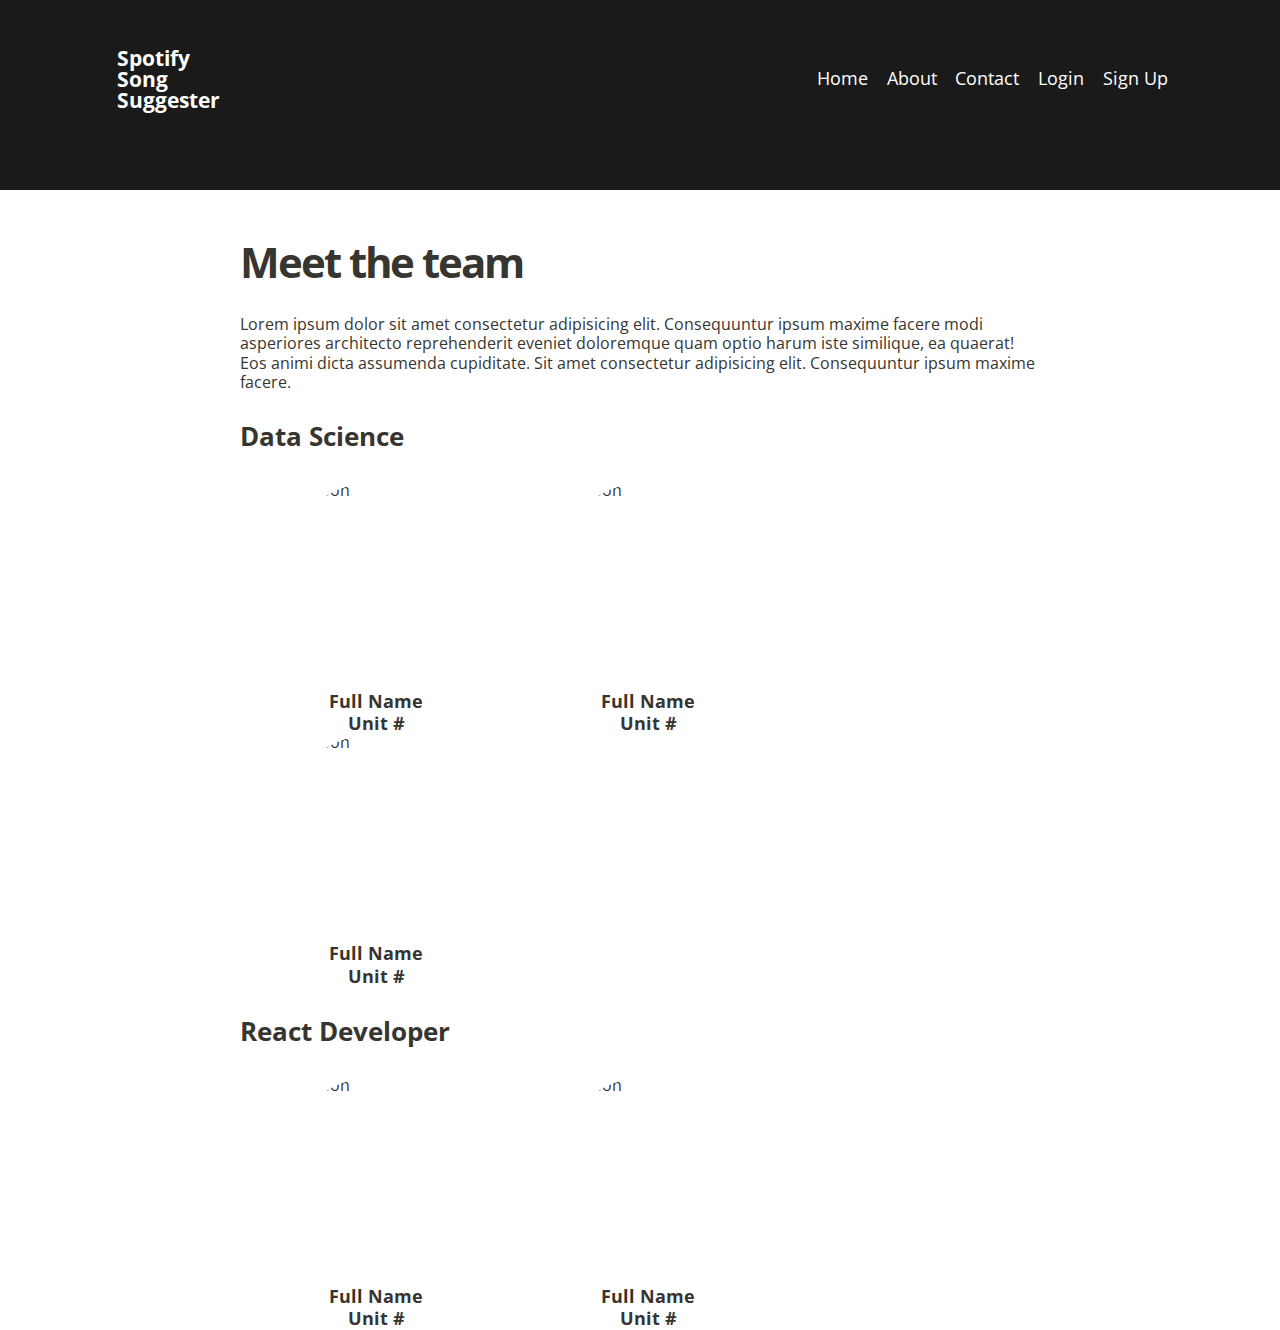
==== about.html @ 606d6a85 "Update the logo name" ====
<!DOCTYPE html>
<html lang="en">
  <head>
    <meta charset="UTF-8" />
    <meta name="viewport" content="width=device-width, initial-scale=1.0" />
    <script src="https://kit.fontawesome.com/a076d05399.js"></script>
    <link rel="stylesheet" href="../styles/index.css" />
    <title>About us</title>
  </head>
  <body>
    <header>
      <div class="header-logo">
        <i class="fab fa-spotify"></i>
        <a href="./index.html">Spotify<br />Song<br />Suggester</a>
      </div>
      <nav>
        <a href="./index.html">Home</a>
        <a href="./about.html">About</a>
        <a href="#">Contact</a>
        <a href="#">Login</a>
        <a href="#">Sign Up</a>
      </nav>
    </header>
    <div class="body-wrapper">
      <div class="info">
        <h1>Meet the team</h1>
        <p>
          Lorem ipsum dolor sit amet consectetur adipisicing elit. Consequuntur
          ipsum maxime facere modi asperiores architecto reprehenderit eveniet
          doloremque quam optio harum iste similique, ea quaerat! Eos animi
          dicta assumenda cupiditate. Sit amet consectetur adipisicing elit.
          Consequuntur ipsum maxime facere.
        </p>
      </div>
      <section class="people">
        <h3 class="title">Data Science</h3>
        <section class="position-row">
          <div class="indiv">
            <div class="pic">
              <img src="../assets/alfred-kenneally.jpg" alt="person" />
            </div>
            <p>Full Name</p>
            <p>Unit #</p>
          </div>
          <div class="indiv">
            <div class="pic">
              <img src="./assets/alfred-kenneally.jpg" alt="person" />
            </div>
            <p>Full Name</p>
            <p>Unit #</p>
          </div>
          <div class="indiv">
            <div class="pic">
              <img src="./assets/alfred-kenneally.jpg" alt="person" />
            </div>
            <p>Full Name</p>
            <p>Unit #</p>
          </div>
        </section>
        <h3 class="title">React Developer</h3>
        <section class="position-row">
          <div class="indiv">
            <div class="pic">
              <img src="./assets/alfred-kenneally.jpg" alt="person" />
            </div>
            <p>Full Name</p>
            <p>Unit #</p>
          </div>
          <div class="indiv">
            <div class="pic">
              <img src="./assets/alfred-kenneally.jpg" alt="person" />
            </div>
            <p>Full Name</p>
            <p>Unit #</p>
          </div>
        </section>
      </section>
    </div>
  </body>
</html>
---- styles/index.css ----
@import url("https://fonts.googleapis.com/css2?family=Open+Sans&display=swap");
/* http://meyerweb.com/eric/tools/css/reset/ 
   v2.0 | 20110126
   License: none (public domain)
*/

html,
body,
div,
span,
applet,
object,
iframe,
h1,
h2,
h3,
h4,
h5,
h6,
p,
blockquote,
pre,
a,
abbr,
acronym,
address,
big,
cite,
code,
del,
dfn,
em,
img,
ins,
kbd,
q,
s,
samp,
small,
strike,
strong,
sub,
sup,
tt,
var,
b,
u,
i,
center,
dl,
dt,
dd,
ol,
ul,
li,
fieldset,
form,
label,
legend,
table,
caption,
tbody,
tfoot,
thead,
tr,
th,
td,
article,
aside,
canvas,
details,
embed,
figure,
figcaption,
footer,
header,
hgroup,
menu,
nav,
output,
ruby,
section,
summary,
time,
mark,
audio,
video {
  margin: 0;
  padding: 0;
  border: 0;
  font-size: 100%;
  font: inherit;
  vertical-align: baseline;
}
/* HTML5 display-role reset for older browsers */
article,
aside,
details,
figcaption,
figure,
footer,
header,
hgroup,
menu,
nav,
section {
  display: block;
}
body {
  line-height: 1;
}
ol,
ul {
  list-style: none;
}
blockquote,
q {
  quotes: none;
}
blockquote:before,
blockquote:after,
q:before,
q:after {
  content: "";
  content: none;
}
table {
  border-collapse: collapse;
  border-spacing: 0;
}
a {
  text-decoration: none;
}

body {
  font-family: "Open Sans", sans-serif;
  color: #37352f;
}

h1 {
  font-size: 2.6rem;
  letter-spacing: -0.13rem;
  font-weight: bold;
}
h3 {
  font-size: 1.6rem;
  font-weight: bold;
}
/* Header */
header {
  display: flex;
  flex-direction: row;
  justify-content: space-between;
  background-color: #1a1a1a;
  padding: 3rem 7rem 5rem;
  margin-bottom: 4%;
}
header a {
  color: #fff;
}
.header-logo {
  display: flex;
  flex-direction: row;
  justify-content: space-between;
  align-items: center;
}
.header-logo a {
  font-size: 1.3rem;
  font-weight: bold;
}
i.fab {
  color: #1db954;
  font-size: 4rem;
  margin-right: 5%;
}
nav {
  display: flex;
  flex-direction: row;
  justify-content: space-between;
  align-items: center;
  width: 35%;
  max-width: 500px;
}

nav a {
  margin-left: 5%;
  font-size: 1.1rem;
}

/* Body ---- Landing page */
.landing-page {
  font-size: 1.1rem;
}
.description {
  padding: 0 10rem 3.5rem;
  display: flex;
  flex-direction: row;
  justify-content: space-around;
  align-items: center;
  border-bottom: 2px solid #efefef;
}
.description img {
  width: 20rem;
  height: 20rem;
  border-radius: 0.2rem;
}
.description p {
  line-height: 1.5rem;
  width: 60%;
}

.signup {
  width: 100vw;
  display: flex;
  flex-direction: column;
  align-items: center;
  padding: 3rem 0;
}
.signup p {
  width: 50%;
  line-height: 1.5rem;
  text-align: center;
}
.signup a {
  color: #fff;
  background-color: #1db954;
  padding: 1rem 2rem;
  border-radius: 0.8rem;
  margin-top: 2rem;
  box-shadow: 1px 2px 7px 3px #e6e6e6;
}

/* Body ---- About page */
.body-wrapper {
  padding: 0 15rem;
}
.info h1 {
  margin-bottom: 4%;
}
.info p {
  line-height: 1.2rem;
}

.people h3 {
  margin: 4% 0;
}
.indiv {
  width: 15vw;
  margin: 0 5%;
  max-width: 260px;
}
.indiv .pic {
  height: 15vw;
  max-height: 260px;
  overflow: hidden;
  margin-bottom: 1rem;
  border-radius: 130px;
}
.indiv img {
  width: 16vw;
  max-width: 260px;
}
.indiv p {
  font-size: 1.1rem;
  font-weight: bold;
  display: block;
  text-align: center;
  line-height: 1.4rem;
}
.position-row {
  display: flex;
  flex-flow: row wrap;
  justify-content: flex-start;
  width: 100%;
}
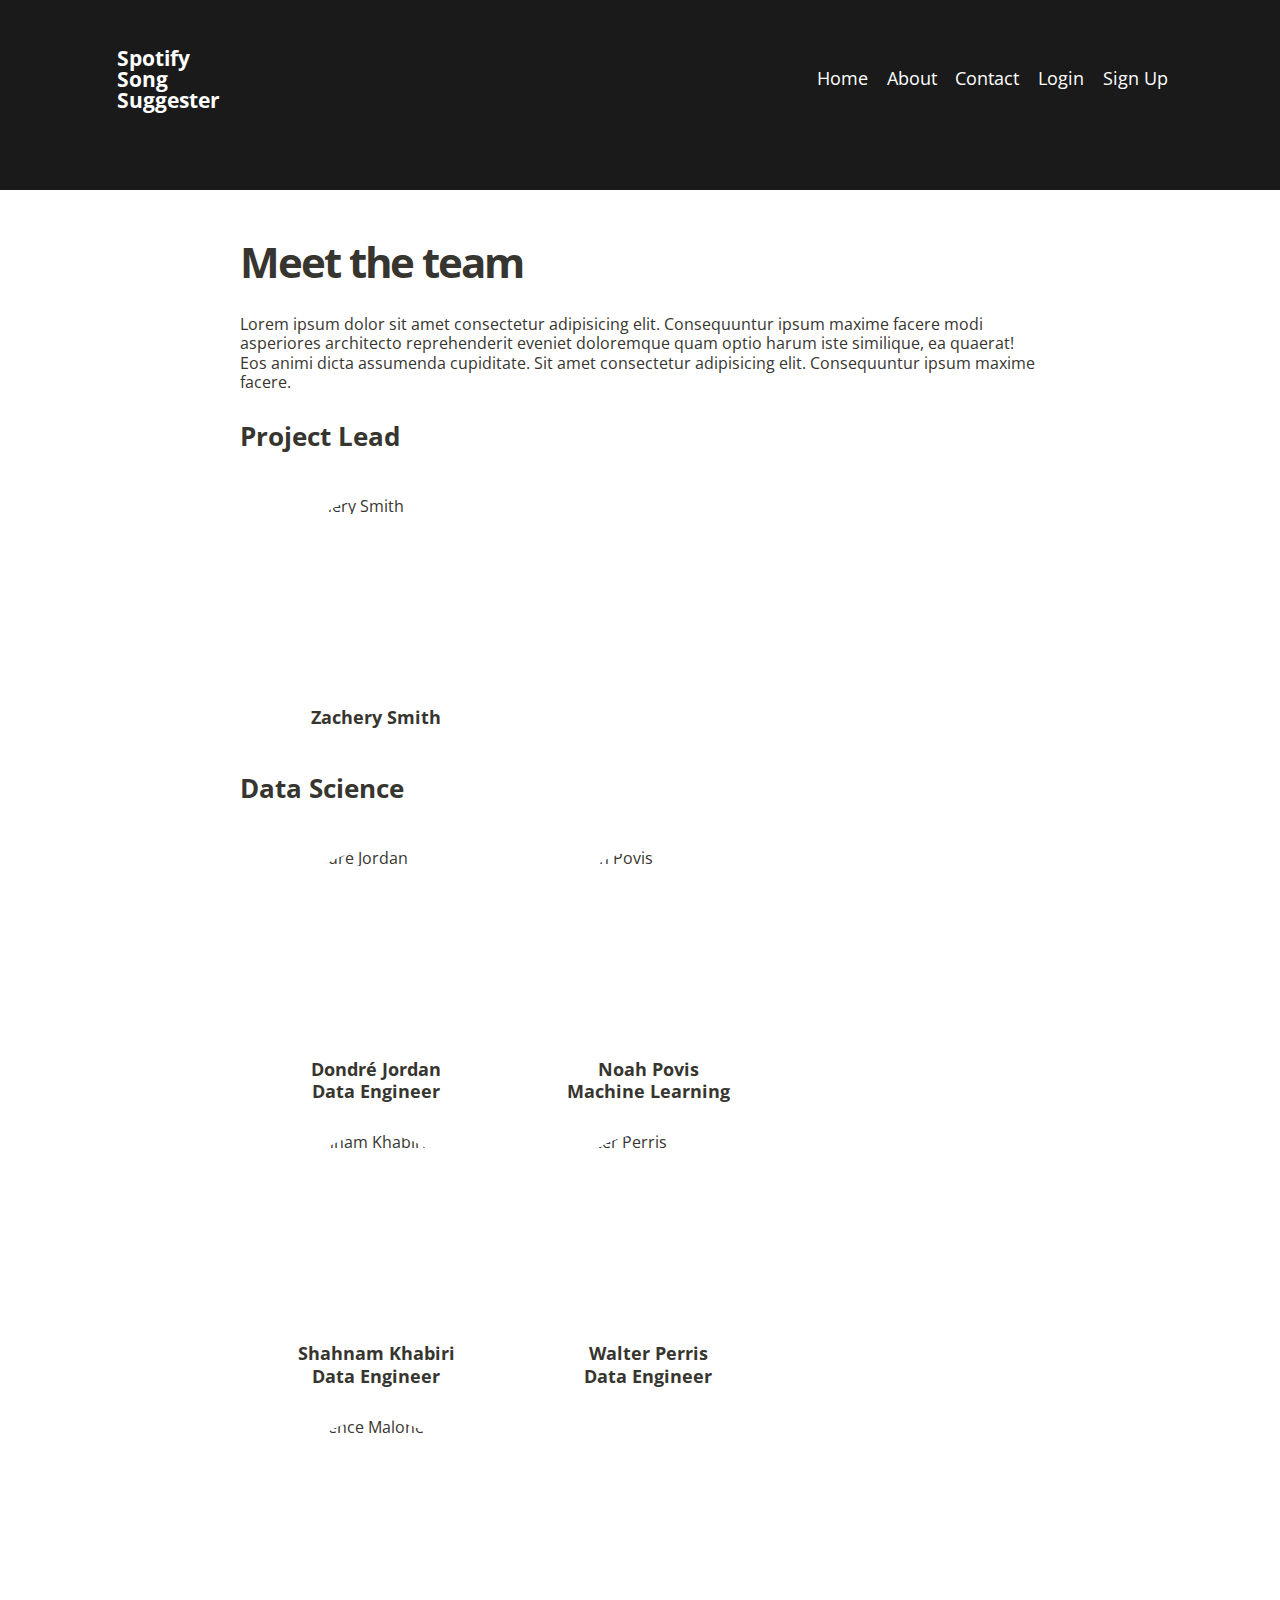
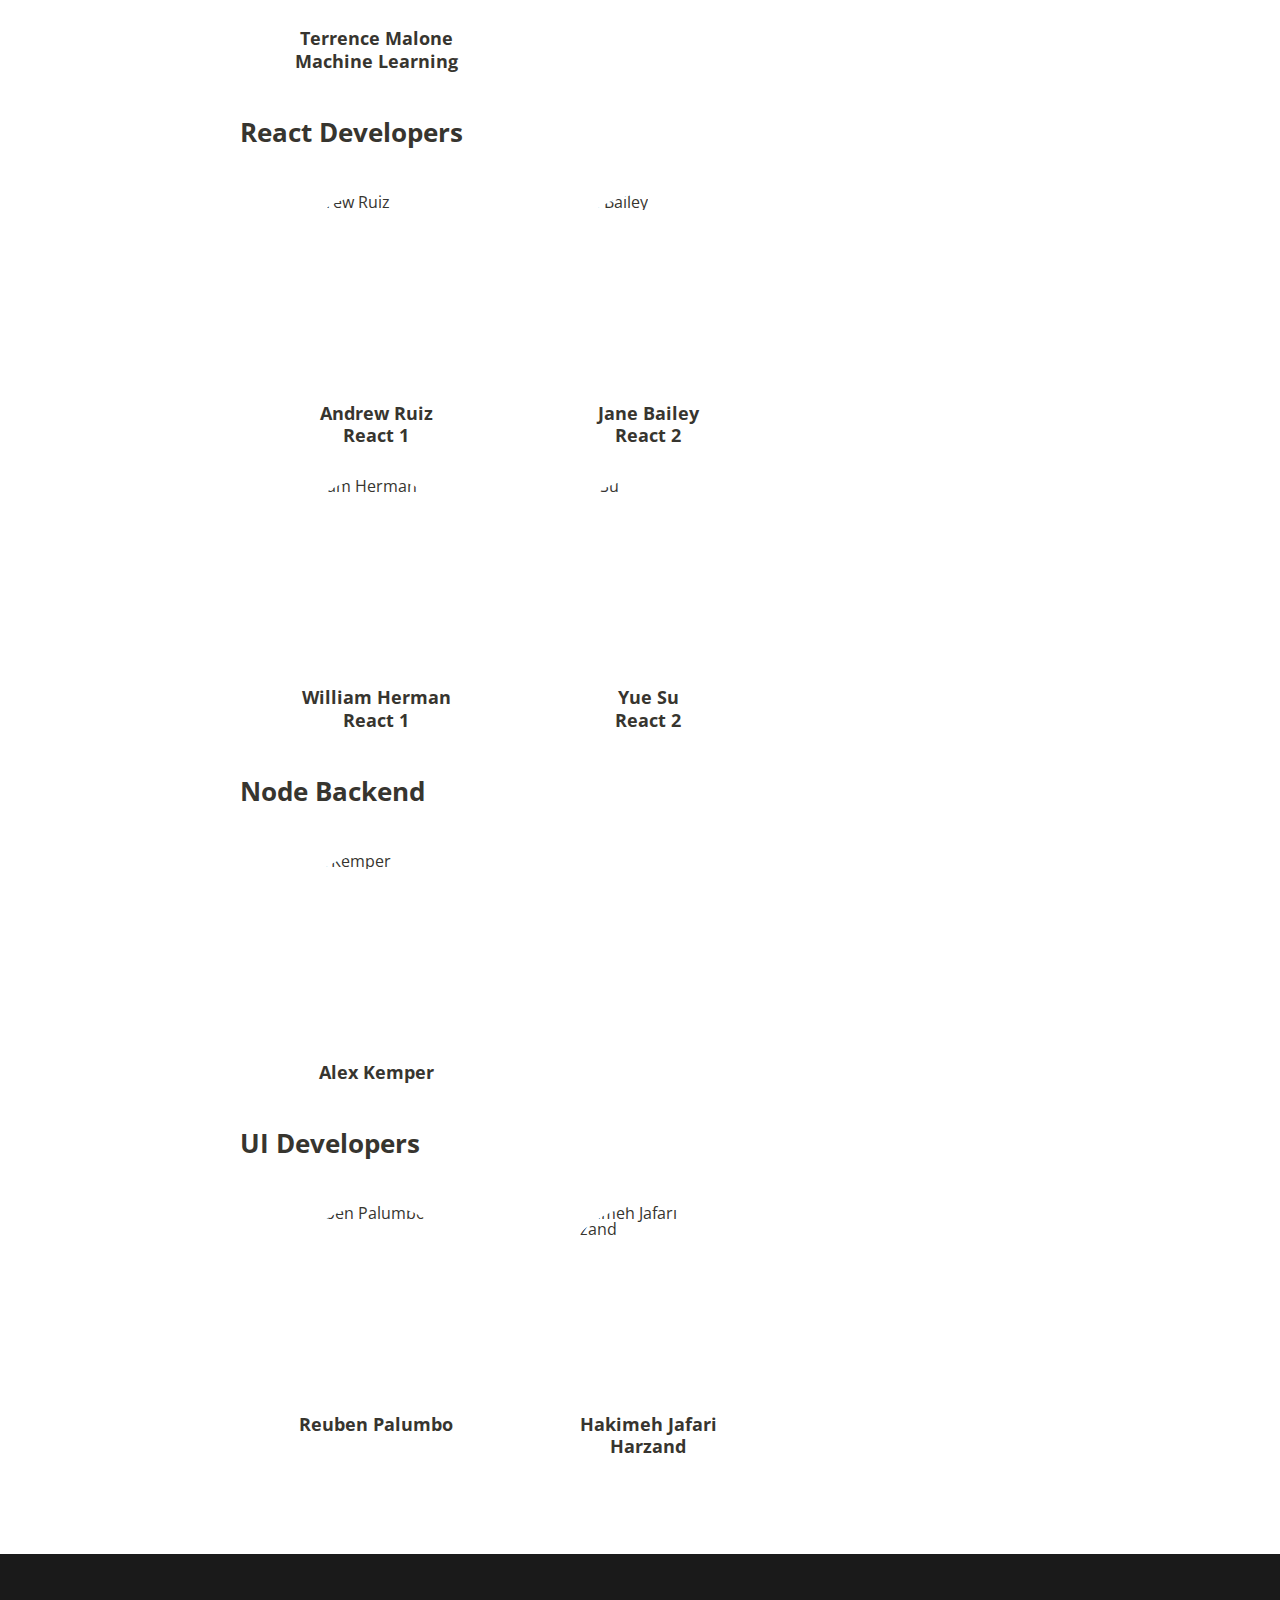
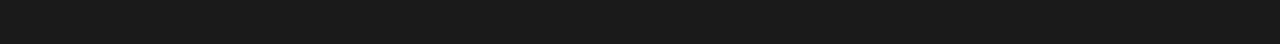
==== commit 7d554676: "Checkpoint 1 - Finshed about, added hover to TO-TOP button" ====
--- a/about.html
+++ b/about.html
@@ -5,7 +5,7 @@
     <meta name="viewport" content="width=device-width, initial-scale=1.0" />
     <script src="https://kit.fontawesome.com/a076d05399.js"></script>
     <link rel="stylesheet" href="../styles/index.css" />
-    <title>About us</title>
+    <title>About Us</title>
   </head>
   <body>
     <header>
@@ -33,48 +33,158 @@
         </p>
       </div>
       <section class="people">
+        <h3 class="title">Project Lead</h3>
+        <section class="position-row">
+          <div class="indiv">
+            <div class="pic">
+              <img
+                src="https://ca.slack-edge.com/ESZCHB482-W012JHQ5NH0-03a3aaadf160-512"
+                alt="Zachery Smith"
+              />
+            </div>
+            <p>Zachery Smith</p>
+          </div>
+        </section>
         <h3 class="title">Data Science</h3>
         <section class="position-row">
           <div class="indiv">
             <div class="pic">
-              <img src="../assets/alfred-kenneally.jpg" alt="person" />
+              <img
+                src="https://ca.slack-edge.com/ESZCHB482-W01442G2CMB-67cac4f6113e-512"
+                alt="Dondré Jordan"
+              />
             </div>
-            <p>Full Name</p>
-            <p>Unit #</p>
+            <p>Dondré Jordan</p>
+            <p>Data Engineer</p>
           </div>
           <div class="indiv">
             <div class="pic">
-              <img src="./assets/alfred-kenneally.jpg" alt="person" />
+              <img
+                src="https://ca.slack-edge.com/ESZCHB482-W0138Q41H08-a1e8db060a13-512"
+                alt="Noah Povis"
+              />
             </div>
-            <p>Full Name</p>
-            <p>Unit #</p>
+            <p>Noah Povis</p>
+            <p>Machine Learning</p>
           </div>
           <div class="indiv">
             <div class="pic">
-              <img src="./assets/alfred-kenneally.jpg" alt="person" />
+              <img
+                src="https://ca.slack-edge.com/ESZCHB482-W0149LY7W3E-c8cb660fc611-512"
+                alt="Shahnam Khabiri"
+              />
             </div>
-            <p>Full Name</p>
-            <p>Unit #</p>
+            <p>Shahnam Khabiri</p>
+            <p>Data Engineer</p>
+          </div>
+          <div class="indiv">
+            <div class="pic">
+              <img
+                src="https://ca.slack-edge.com/ESZCHB482-W012H6SBRN1-0a727b6b2209-512"
+                alt="Walter Perris"
+              />
+            </div>
+            <p>Walter Perris</p>
+            <p>Data Engineer</p>
+          </div>
+          <div class="indiv">
+            <div class="pic">
+              <img
+                src="https://ca.slack-edge.com/ESZCHB482-W012JQ51H19-g3bf635cabc1-512"
+                alt="Terrence Malone"
+              />
+            </div>
+            <p>Terrence Malone</p>
+            <p>Machine Learning</p>
           </div>
         </section>
-        <h3 class="title">React Developer</h3>
+        <h3 class="title">React Developers</h3>
         <section class="position-row">
           <div class="indiv">
             <div class="pic">
-              <img src="./assets/alfred-kenneally.jpg" alt="person" />
+              <img
+                src="https://ca.slack-edge.com/ESZCHB482-W015QH8H8DQ-552728bd38d1-512"
+                alt="Andrew Ruiz"
+              />
             </div>
-            <p>Full Name</p>
-            <p>Unit #</p>
+            <p>Andrew Ruiz</p>
+            <p>React 1</p>
           </div>
           <div class="indiv">
             <div class="pic">
-              <img src="./assets/alfred-kenneally.jpg" alt="person" />
+              <img
+                src="https://ca.slack-edge.com/ESZCHB482-W013WPM3PU6-5c64ef08ea7e-512"
+                alt="Jane Bailey"
+              />
             </div>
-            <p>Full Name</p>
-            <p>Unit #</p>
+            <p>Jane Bailey</p>
+            <p>React 2</p>
+          </div>
+
+          <div class="indiv">
+            <div class="pic">
+              <img
+                src="https://ca.slack-edge.com/ESZCHB482-W0159QZ1N79-1c2f7749ce91-512"
+                alt="William Herman"
+              />
+            </div>
+            <p>William Herman</p>
+            <p>React 1</p>
+          </div>
+          <div class="indiv">
+            <div class="pic">
+              <img
+                src="https://ca.slack-edge.com/ESZCHB482-W01425JEQR3-e30f95ee98e5-512"
+                alt="Yue Su"
+              />
+            </div>
+            <p>Yue Su</p>
+            <p>React 2</p>
+          </div>
+        </section>
+        <h3 class="title">Node Backend</h3>
+        <section class="position-row">
+          <div class="indiv">
+            <div class="pic">
+              <img
+                src="https://ca.slack-edge.com/ESZCHB482-W012HHM395K-c2a52a511636-512"
+                alt="Alex Kemper"
+              />
+            </div>
+            <p>Alex Kemper</p>
+          </div>
+        </section>
+        <h3 class="title">UI Developers</h3>
+        <section class="position-row">
+          <div class="indiv">
+            <div class="pic">
+              <img
+                src="https://ca.slack-edge.com/ESZCHB482-W017LT9E9BP-4c8ecb2de753-512"
+                alt="Reuben Palumbo"
+              />
+            </div>
+            <p>Reuben Palumbo</p>
+          </div>
+          <div class="indiv">
+            <div class="pic">
+              <img
+                src="https://ca.slack-edge.com/ESZCHB482-W017UE8UZB6-1123f02c2e77-512"
+                alt="Hakimeh Jafari Harzand"
+              />
+            </div>
+            <p>Hakimeh Jafari Harzand</p>
           </div>
         </section>
       </section>
     </div>
+
+    <footer>
+      <div class="footLink">
+        <a href="#" class="footIcon">
+          <i class="fas fa-arrow-alt-circle-up fa-2x"></i>
+          <span class="hoverText">To Top</span>
+        </a>
+      </div>
+    </footer>
   </body>
 </html>
--- a/styles/index.css
+++ b/styles/index.css
@@ -135,6 +135,8 @@
 body {
   font-family: "Open Sans", sans-serif;
   color: #37352f;
+  /* color: #fff;
+  background-color: black; */
 }
 
 h1 {
@@ -185,6 +187,45 @@
 nav a {
   margin-left: 5%;
   font-size: 1.1rem;
+}
+
+/* Footer */
+footer {
+  display: flex;
+  justify-content: flex-end;
+  align-items: center;
+  background-color: #1a1a1a;
+  height: 10vh;
+  text-align: center;
+  color: #afafaf;
+  font-size: 2rem;
+  width: 100%;
+  margin-top: 5rem;
+}
+.footLink {
+  margin-right: 3%;
+  position: relative;
+}
+.footIcon {
+  color: #fff;
+}
+.hoverText {
+  visibility: hidden;
+  font-size: 1.5rem;
+  width: 150%;
+  background-color: #1a1a1a;
+  border: 3px solid #000;
+  color: #fff;
+  text-align: center;
+  border-radius: 6px;
+  padding: 5% 0;
+  position: absolute;
+  z-index: 1;
+  bottom: 120%;
+  left: -30%;
+}
+.footLink:hover .hoverText {
+  visibility: visible;
 }
 
 /* Body ---- Landing page */
@@ -246,7 +287,7 @@
 }
 .indiv {
   width: 15vw;
-  margin: 0 5%;
+  margin: 2% 5%;
   max-width: 260px;
 }
 .indiv .pic {
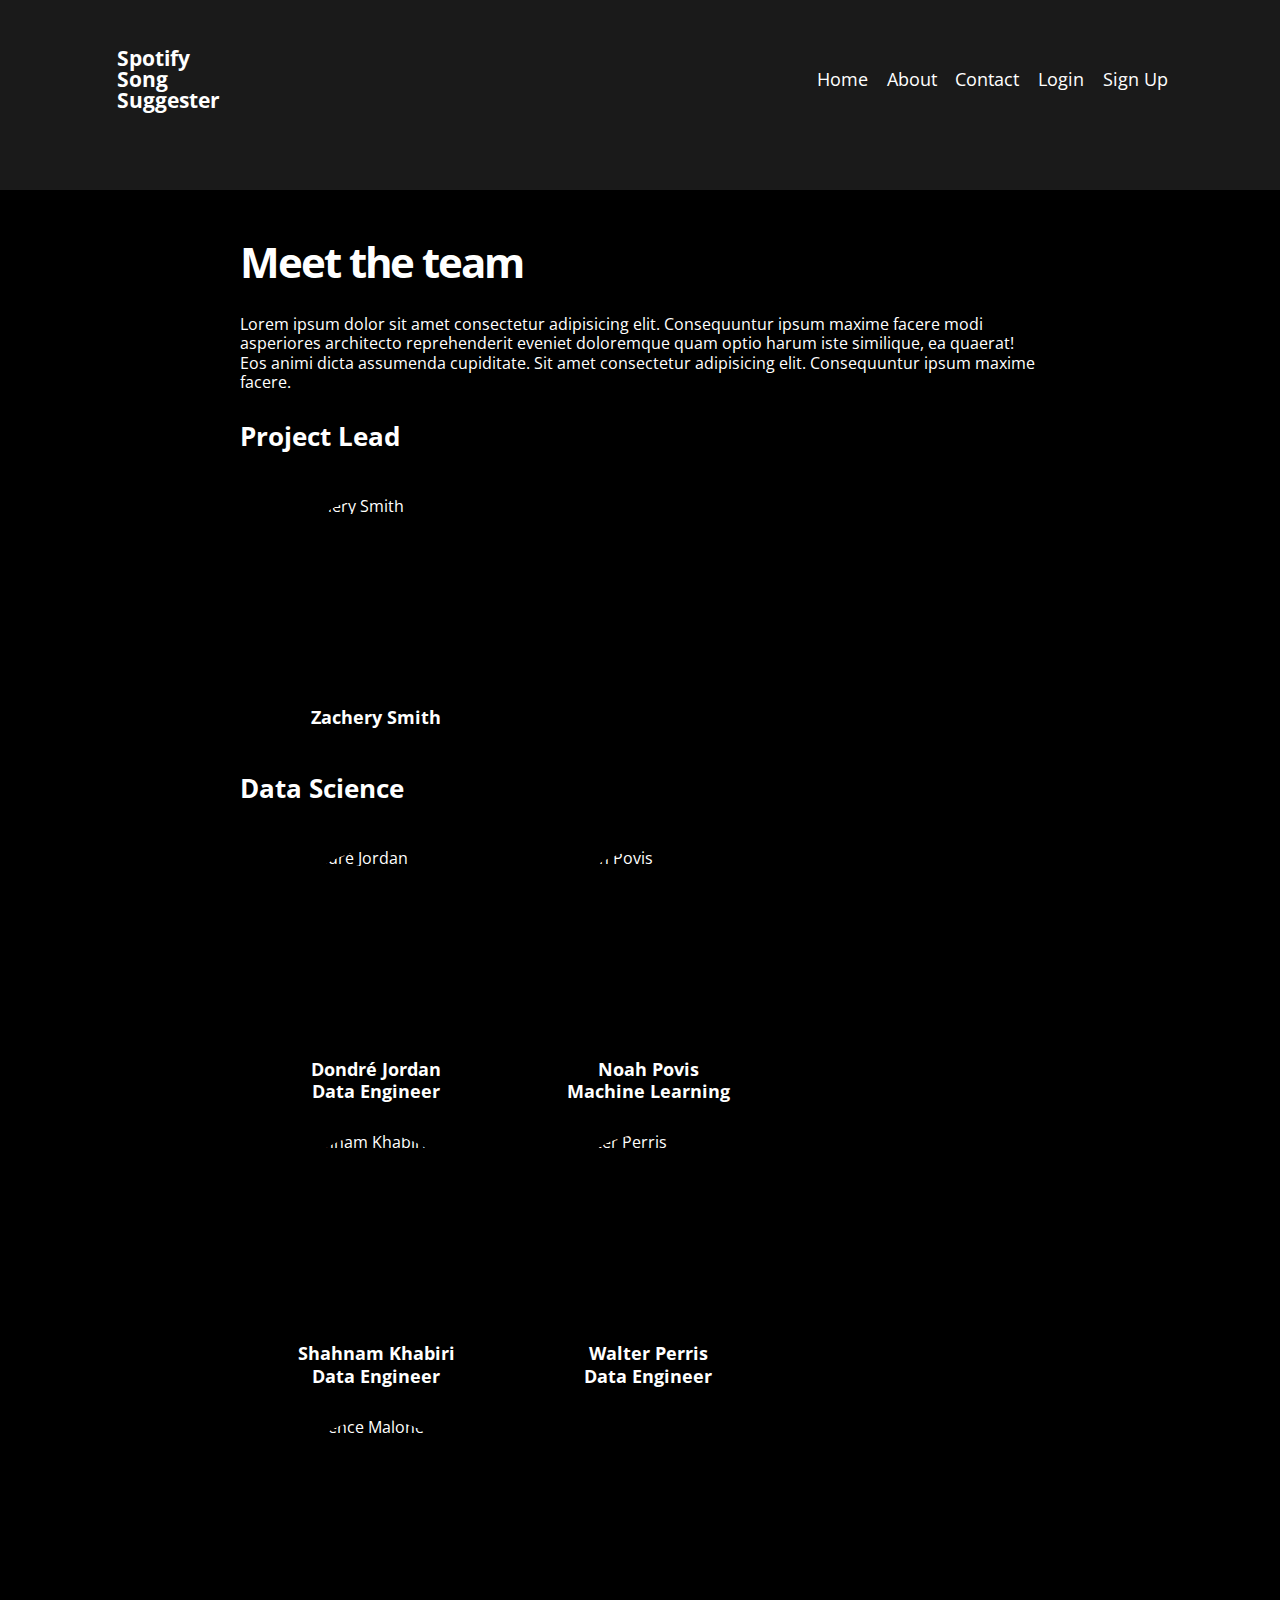
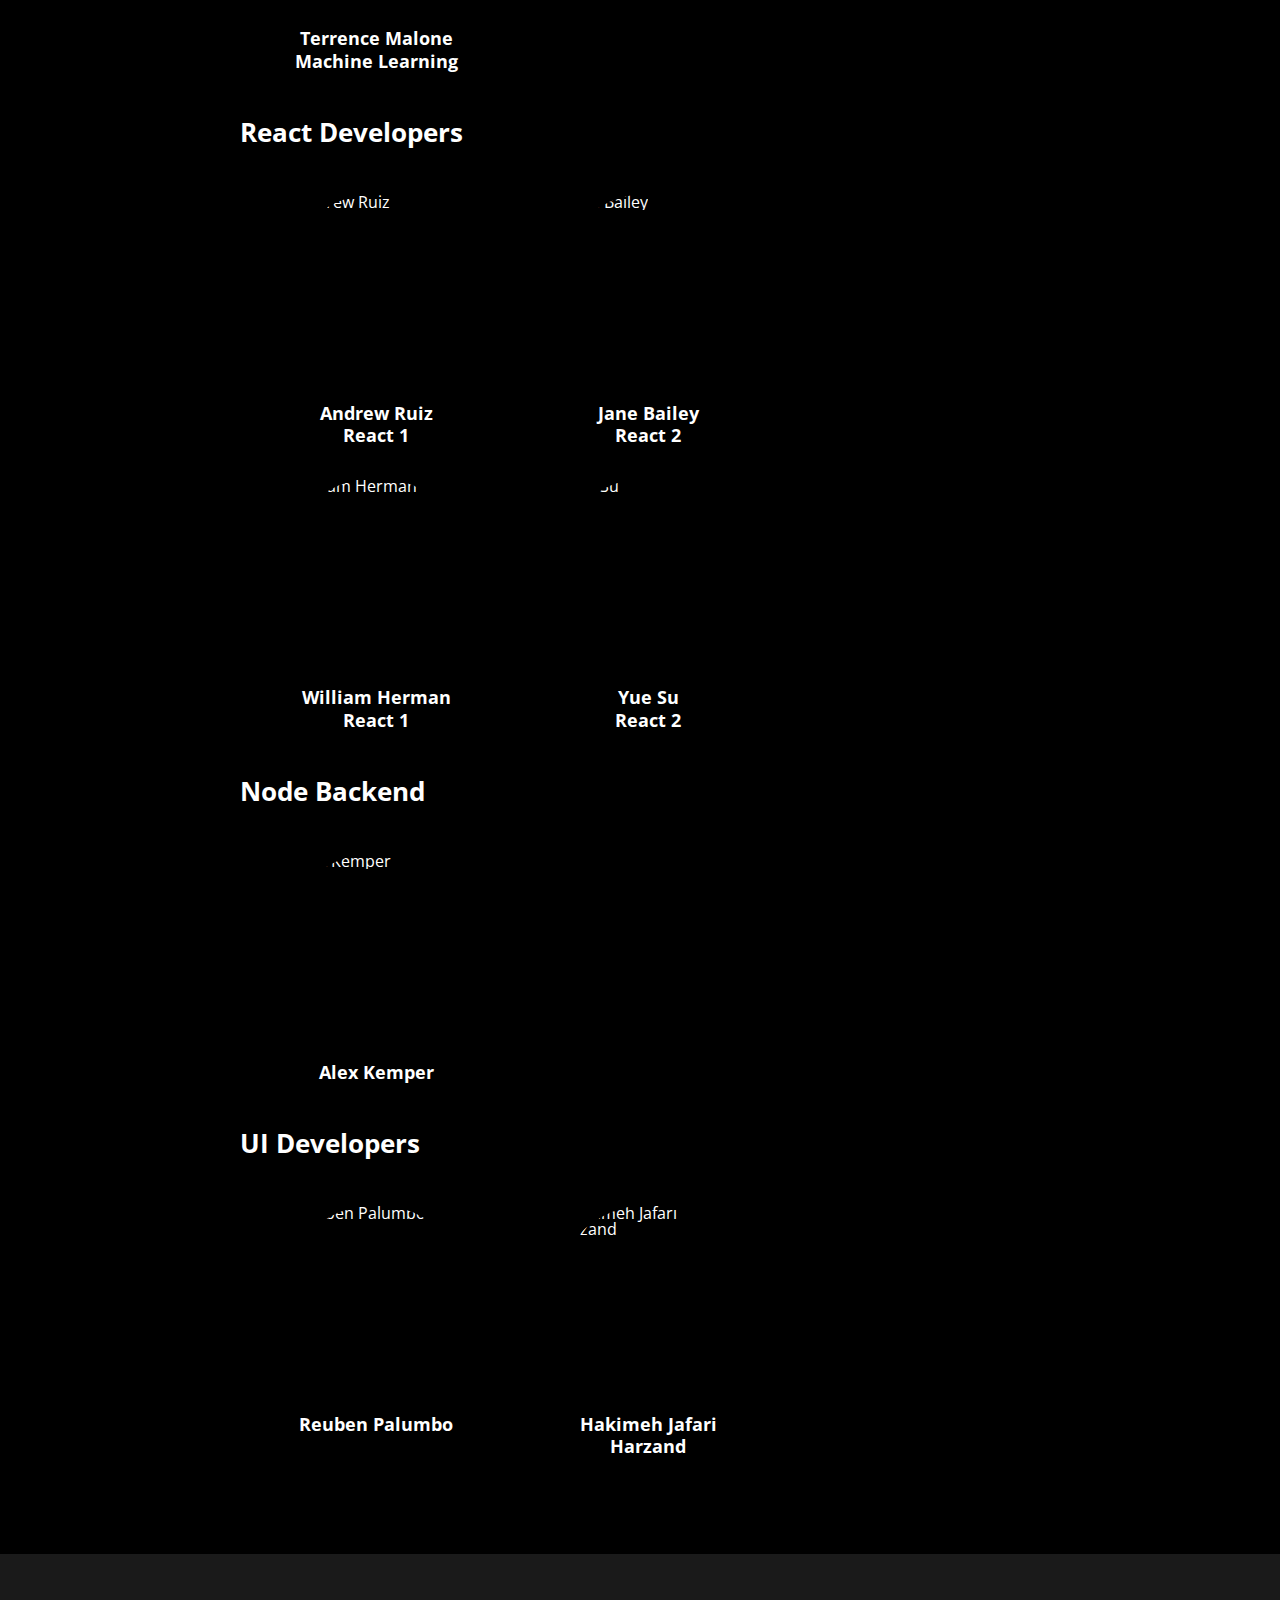
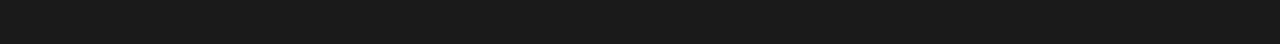
==== commit 08c4842f: "Checkpoint 1 - Created Contact page, still needs peoples links" ====
--- a/about.html
+++ b/about.html
@@ -16,7 +16,7 @@
       <nav>
         <a href="./index.html">Home</a>
         <a href="./about.html">About</a>
-        <a href="#">Contact</a>
+        <a href="./contact.html">Contact</a>
         <a href="#">Login</a>
         <a href="#">Sign Up</a>
       </nav>
--- a/styles/index.css
+++ b/styles/index.css
@@ -135,8 +135,8 @@
 body {
   font-family: "Open Sans", sans-serif;
   color: #37352f;
-  /* color: #fff;
-  background-color: black; */
+  color: #fff;
+  background-color: black;
 }
 
 h1 {
@@ -187,6 +187,12 @@
 nav a {
   margin-left: 5%;
   font-size: 1.1rem;
+  padding: 0.5rem 0;
+  height: 1rem;
+}
+
+nav a:hover {
+  border-bottom: 2px solid #1db954;
 }
 
 /* Footer */
@@ -255,7 +261,7 @@
   display: flex;
   flex-direction: column;
   align-items: center;
-  padding: 3rem 0;
+  padding: 5rem 0 3rem;
 }
 .signup p {
   width: 50%;
@@ -267,8 +273,11 @@
   background-color: #1db954;
   padding: 1rem 2rem;
   border-radius: 0.8rem;
-  margin-top: 2rem;
+  margin-top: 5rem;
   box-shadow: 1px 2px 7px 3px #e6e6e6;
+}
+.signup a:hover {
+  background-color: #37a866;
 }
 
 /* Body ---- About page */
@@ -314,3 +323,122 @@
   justify-content: flex-start;
   width: 100%;
 }
+
+/* Contact */
+
+.aboutGrid {
+  display: flex;
+  flex-direction: column;
+  justify-content: center;
+  align-items: center;
+  width: 100%;
+  font-family: "Shanti", sans-serif;
+}
+.aboutGrid .minihead {
+  margin: 4% 0;
+}
+.aboutGrid .item {
+  width: 80%;
+  display: flex;
+  flex-direction: row;
+  justify-content: center;
+  margin: 2% 0;
+  padding: 0.5%;
+}
+.item {
+  display: flex;
+  align-items: center;
+}
+.aboutIMG {
+  width: 18%;
+  margin: 2% 5%;
+}
+.item img {
+  width: 100%;
+  border-radius: 10px;
+  border: 3px solid;
+}
+.aboutText {
+  width: 50%;
+  padding: 1%;
+  display: flex;
+  justify-content: left;
+  flex-flow: column nowrap;
+}
+.aboutText div {
+  padding: 0 2%;
+}
+.aboutName {
+  width: 100%;
+  text-align: left;
+}
+.aboutGrid h2 {
+  font-size: 3rem;
+  font-weight: bold;
+  margin-bottom: 3%;
+  border-bottom: 3px solid;
+}
+.aboutGrid h3 {
+  font-size: 3rem;
+  font-weight: bold;
+  margin-bottom: 3%;
+}
+.aboutInfo {
+  display: flex;
+  flex-flow: column nowrap;
+  background: #000;
+  border-radius: 20px;
+  text-align: left;
+  width: 100%;
+}
+.aboutInfo i {
+  color: #fff;
+  font-size: 2.5rem;
+}
+.aboutInfo a {
+  margin: 2% 0;
+  width: 50%;
+}
+.aboutInfo i:hover {
+  color: #1db954;
+}
+
+#pos1 {
+  order: 14;
+}
+#pos2 {
+  order: 2;
+}
+#pos3 {
+  order: 3;
+}
+#pos4 {
+  order: 4;
+}
+#pos5 {
+  order: 5;
+}
+#pos6 {
+  order: 6;
+}
+#pos7 {
+  order: 7;
+}
+#pos8 {
+  order: 8;
+}
+#pos9 {
+  order: 9;
+}
+#pos10 {
+  order: 10;
+}
+#pos11 {
+  order: 11;
+}
+#pos12 {
+  order: 12;
+}
+#pos13 {
+  order: 13;
+}
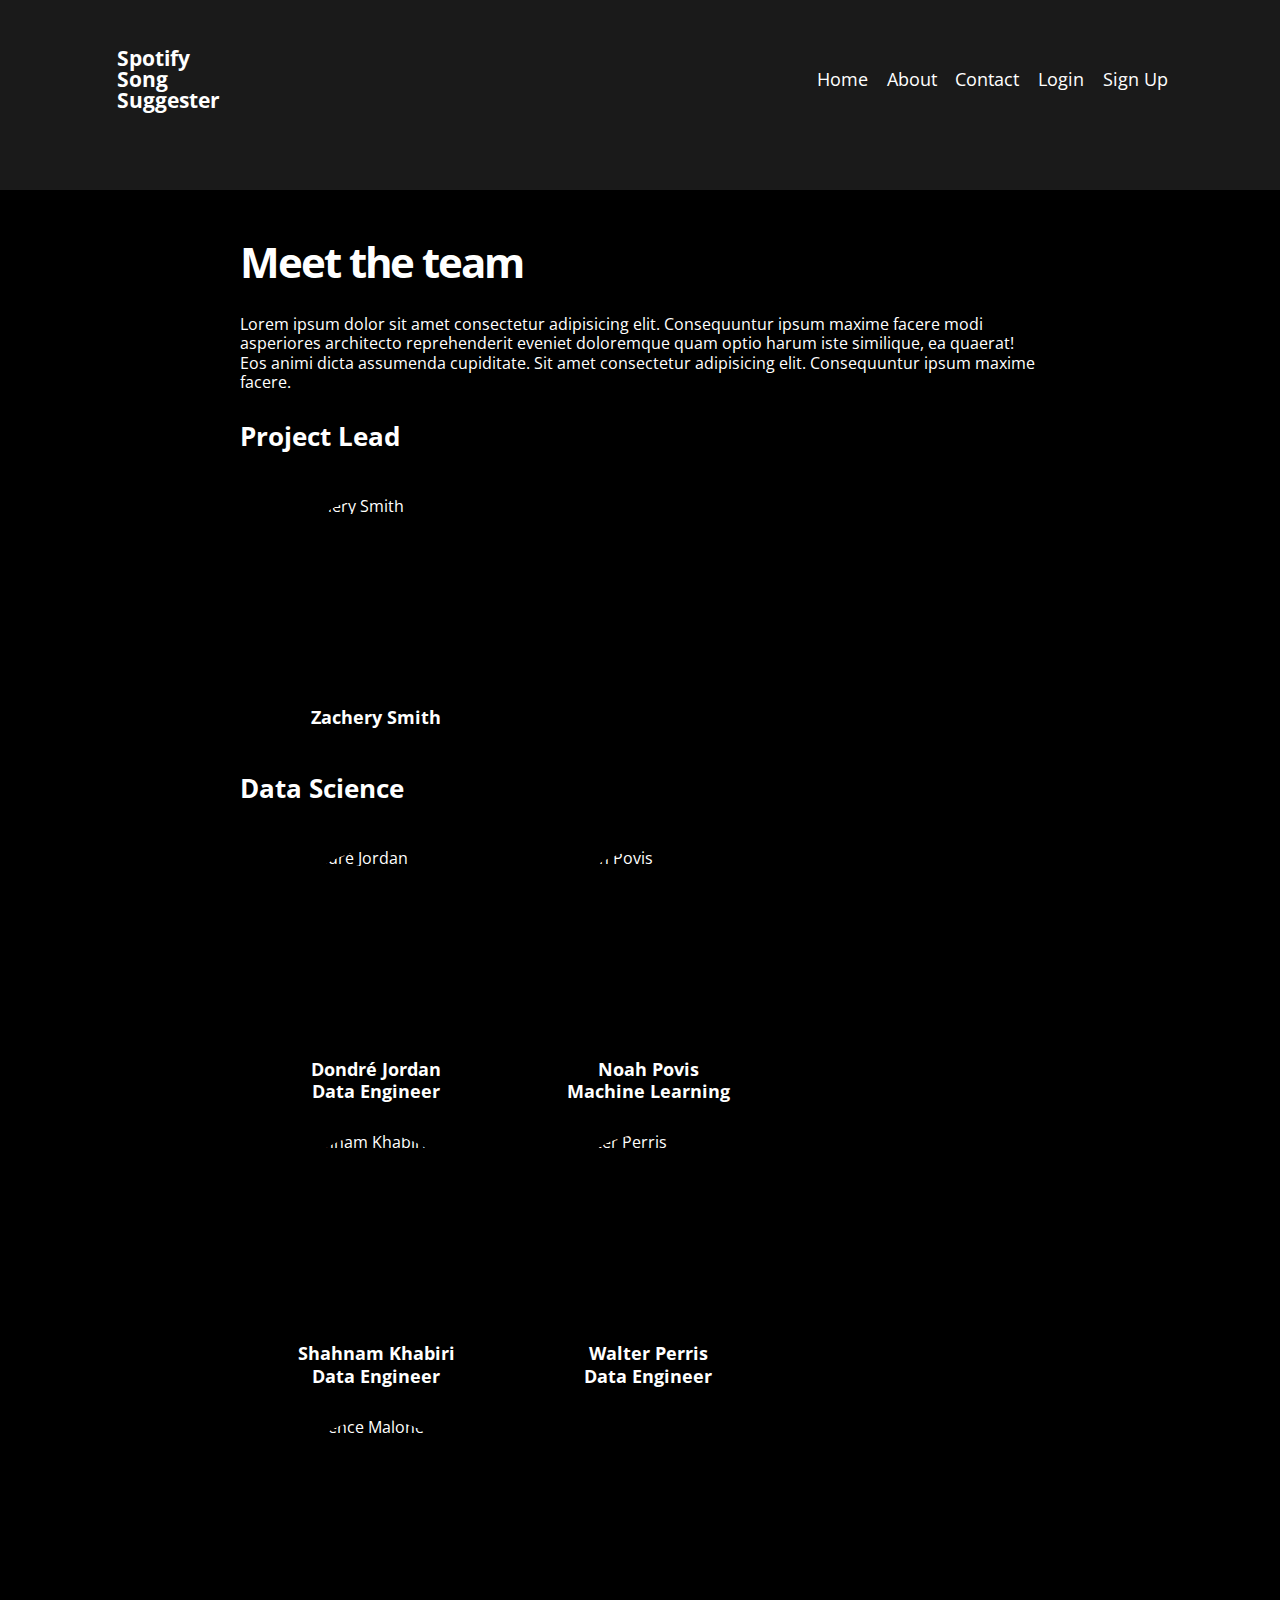
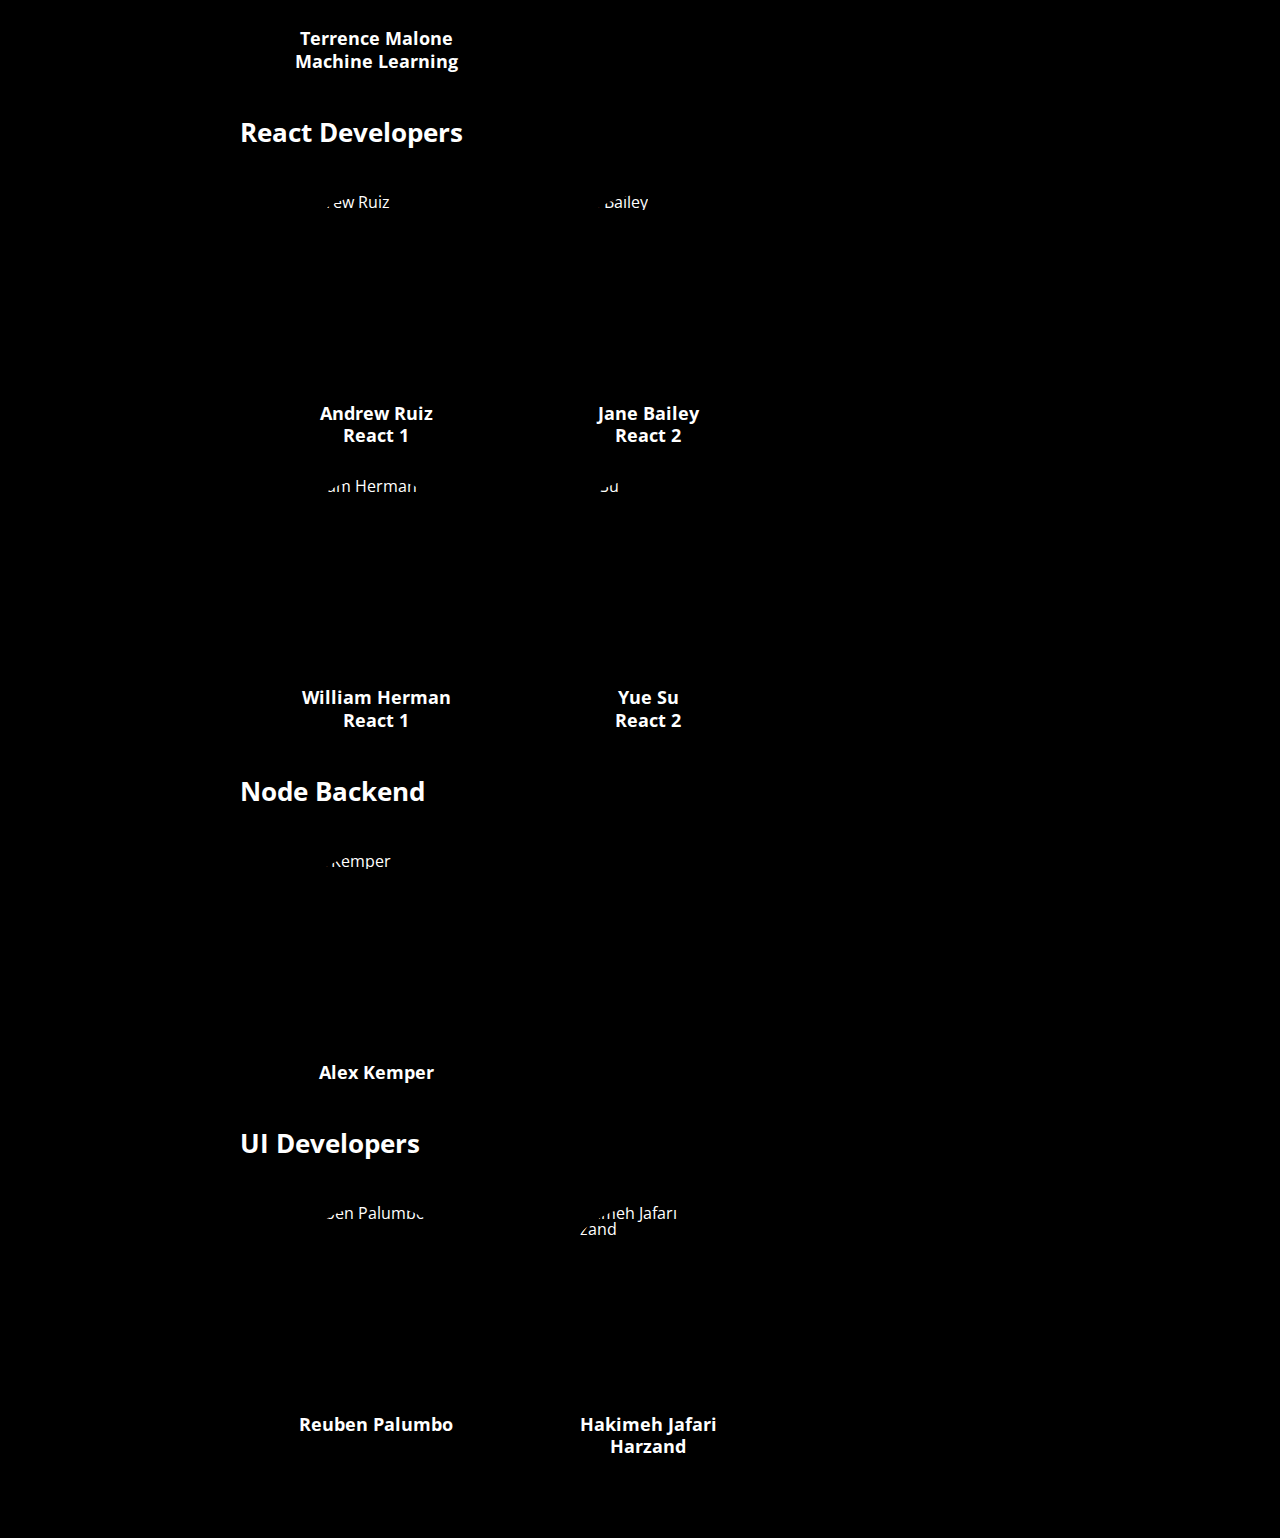
==== commit d875fdb7: "Checkpoint 2 - Added more links,  made footer stay at bottom" ====
--- a/about.html
+++ b/about.html
@@ -177,7 +177,7 @@
         </section>
       </section>
     </div>
-
+    <div id="fakeFooter"></div>
     <footer>
       <div class="footLink">
         <a href="#" class="footIcon">
--- a/styles/index.css
+++ b/styles/index.css
@@ -197,16 +197,18 @@
 
 /* Footer */
 footer {
+  position: fixed;
+  bottom: 0;
+  width: 100%;
   display: flex;
   justify-content: flex-end;
   align-items: center;
-  background-color: #1a1a1a;
-  height: 10vh;
+  height: 13vh;
   text-align: center;
-  color: #afafaf;
   font-size: 2rem;
-  width: 100%;
-  margin-top: 5rem;
+}
+#fakeFooter {
+  margin: 5% 0;
 }
 .footLink {
   margin-right: 3%;
@@ -324,7 +326,7 @@
   width: 100%;
 }
 
-/* Contact */
+/* Contact Page */
 
 .aboutGrid {
   display: flex;
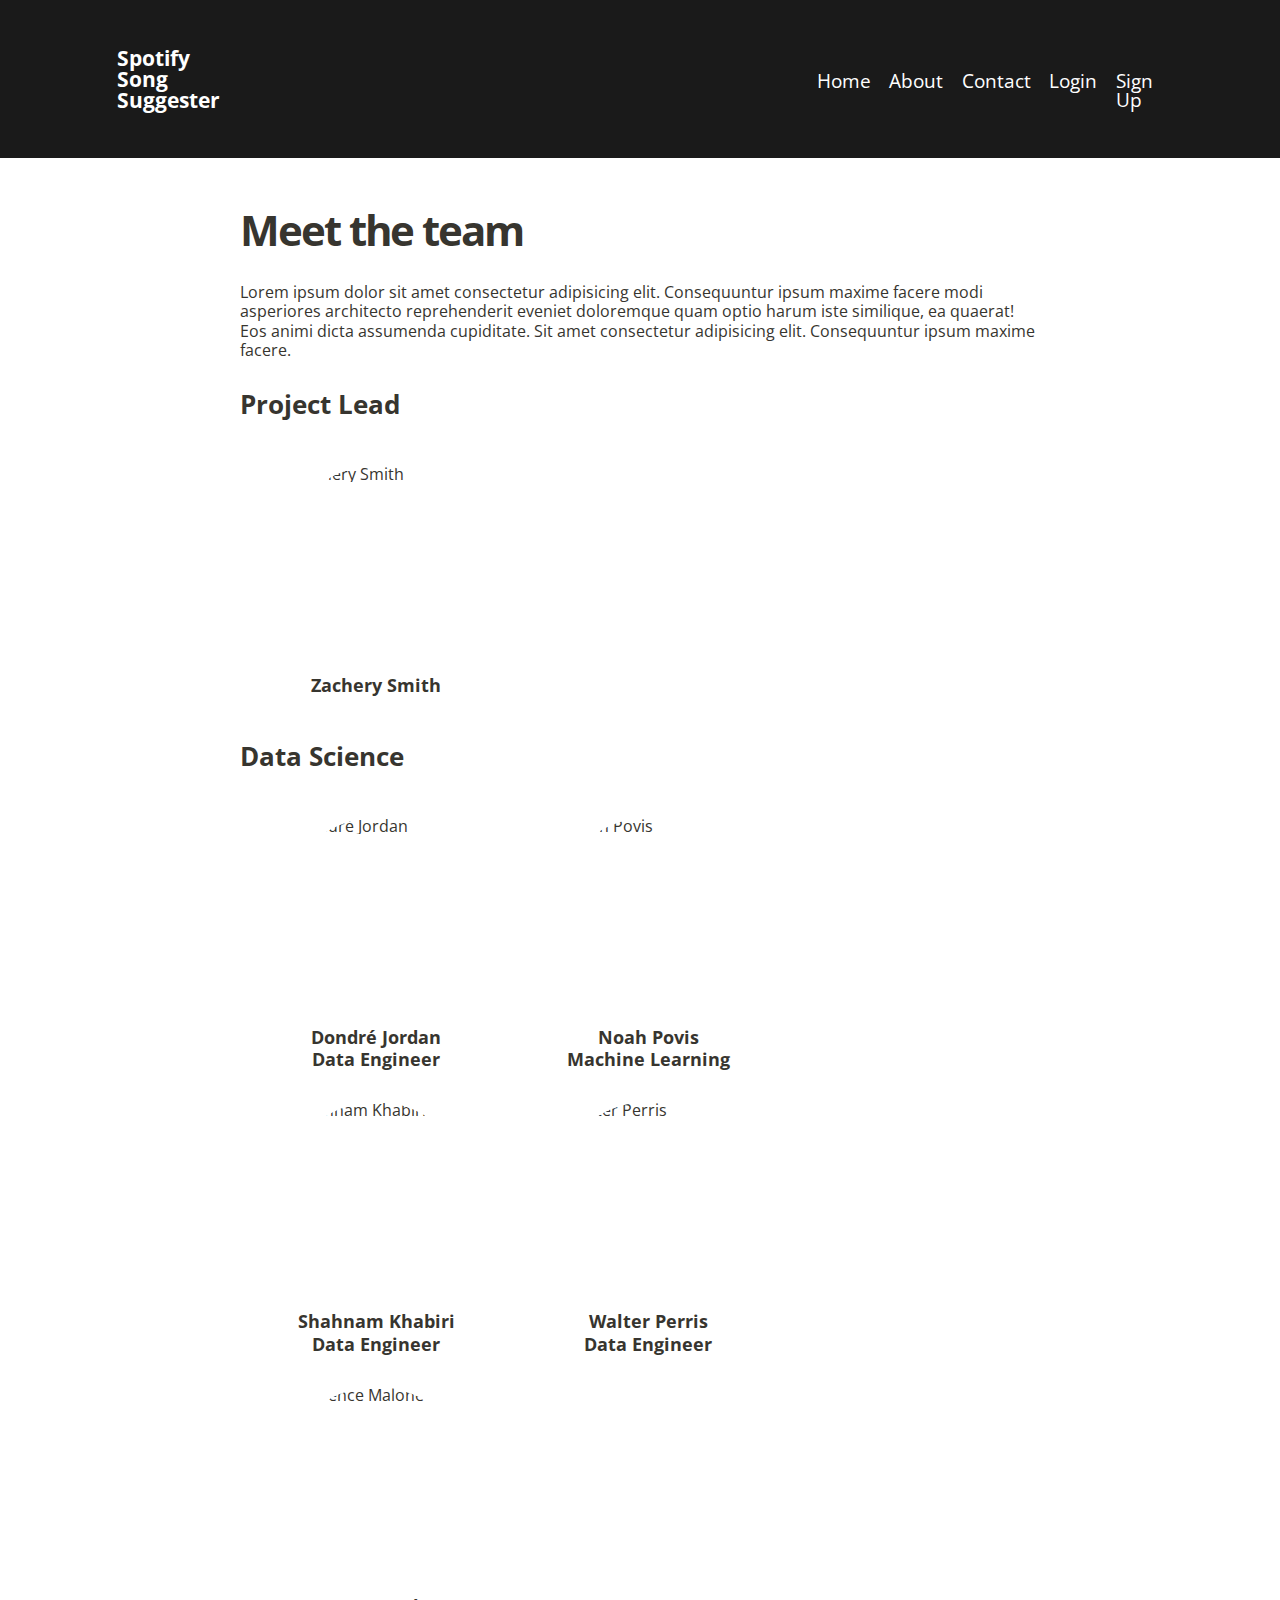
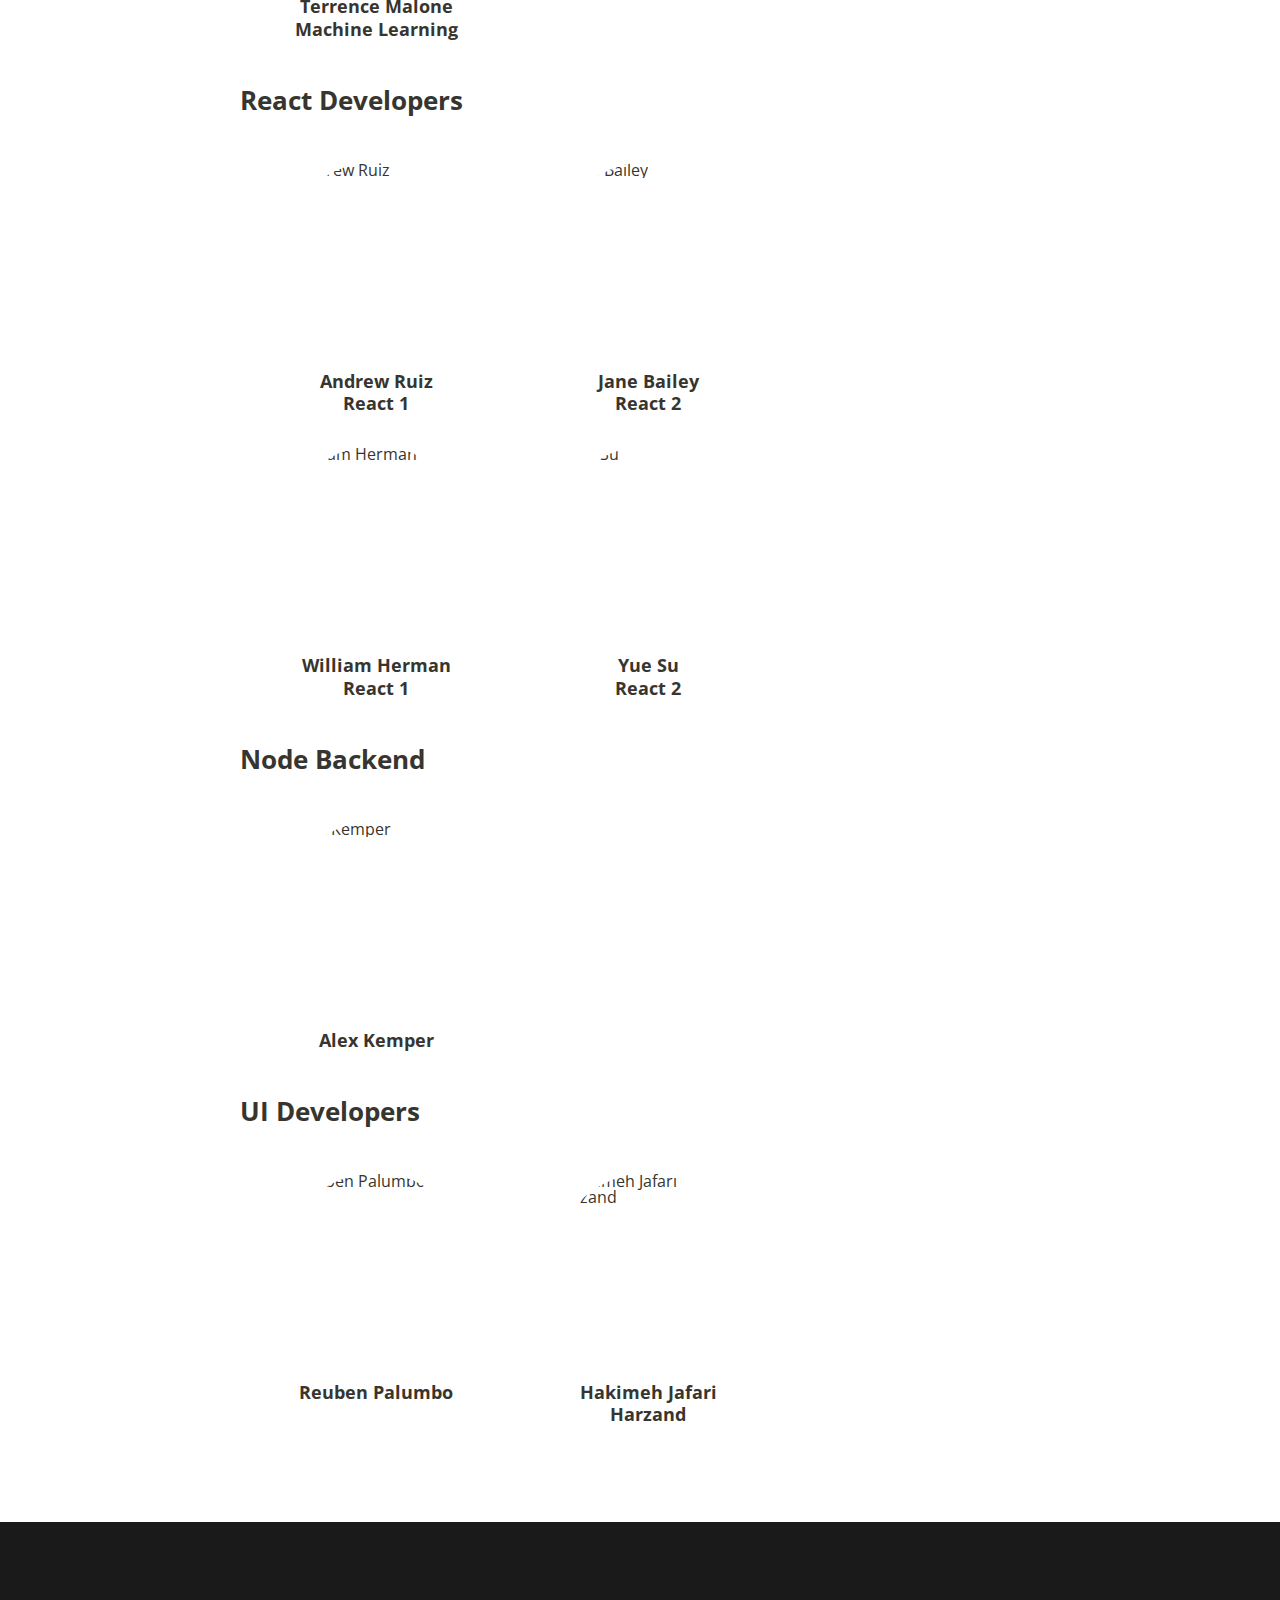
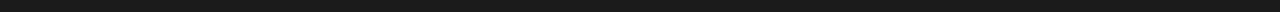
==== commit 0304bc23: "Update the login and signup links" ====
--- a/about.html
+++ b/about.html
@@ -16,9 +16,11 @@
       <nav>
         <a href="./index.html">Home</a>
         <a href="./about.html">About</a>
-        <a href="./contact.html">Contact</a>
-        <a href="#">Login</a>
-        <a href="#">Sign Up</a>
+        <a href="#">Contact</a>
+        <a href="https://spotify-song-suggestor.vercel.app/user/login">Login</a>
+        <a href="https://spotify-song-suggestor.vercel.app/user/form"
+          >Sign Up</a
+        >
       </nav>
     </header>
     <div class="body-wrapper">
@@ -177,7 +179,7 @@
         </section>
       </section>
     </div>
-    <div id="fakeFooter"></div>
+
     <footer>
       <div class="footLink">
         <a href="#" class="footIcon">
--- a/styles/index.css
+++ b/styles/index.css
@@ -135,8 +135,8 @@
 body {
   font-family: "Open Sans", sans-serif;
   color: #37352f;
-  color: #fff;
-  background-color: black;
+  /* color: #fff;
+  background-color: black; */
 }
 
 h1 {
@@ -154,7 +154,7 @@
   flex-direction: row;
   justify-content: space-between;
   background-color: #1a1a1a;
-  padding: 3rem 7rem 5rem;
+  padding: 3rem 7rem;
   margin-bottom: 4%;
 }
 header a {
@@ -172,7 +172,7 @@
 }
 i.fab {
   color: #1db954;
-  font-size: 4rem;
+  font-size: 5rem;
   margin-right: 5%;
 }
 nav {
@@ -186,7 +186,7 @@
 
 nav a {
   margin-left: 5%;
-  font-size: 1.1rem;
+  font-size: 1.2rem;
   padding: 0.5rem 0;
   height: 1rem;
 }
@@ -197,18 +197,16 @@
 
 /* Footer */
 footer {
-  position: fixed;
-  bottom: 0;
-  width: 100%;
   display: flex;
   justify-content: flex-end;
   align-items: center;
-  height: 13vh;
+  background-color: #1a1a1a;
+  height: 10vh;
   text-align: center;
+  color: #afafaf;
   font-size: 2rem;
-}
-#fakeFooter {
-  margin: 5% 0;
+  width: 100%;
+  margin-top: 5rem;
 }
 .footLink {
   margin-right: 3%;
@@ -326,121 +324,94 @@
   width: 100%;
 }
 
-/* Contact Page */
-
-.aboutGrid {
-  display: flex;
-  flex-direction: column;
-  justify-content: center;
-  align-items: center;
-  width: 100%;
-  font-family: "Shanti", sans-serif;
-}
-.aboutGrid .minihead {
-  margin: 4% 0;
-}
-.aboutGrid .item {
-  width: 80%;
-  display: flex;
-  flex-direction: row;
-  justify-content: center;
-  margin: 2% 0;
-  padding: 0.5%;
-}
-.item {
-  display: flex;
-  align-items: center;
-}
-.aboutIMG {
-  width: 18%;
-  margin: 2% 5%;
-}
-.item img {
-  width: 100%;
-  border-radius: 10px;
-  border: 3px solid;
-}
-.aboutText {
-  width: 50%;
-  padding: 1%;
-  display: flex;
-  justify-content: left;
-  flex-flow: column nowrap;
-}
-.aboutText div {
-  padding: 0 2%;
-}
-.aboutName {
-  width: 100%;
-  text-align: left;
-}
-.aboutGrid h2 {
-  font-size: 3rem;
-  font-weight: bold;
-  margin-bottom: 3%;
-  border-bottom: 3px solid;
-}
-.aboutGrid h3 {
-  font-size: 3rem;
-  font-weight: bold;
-  margin-bottom: 3%;
-}
-.aboutInfo {
-  display: flex;
-  flex-flow: column nowrap;
-  background: #000;
-  border-radius: 20px;
-  text-align: left;
-  width: 100%;
-}
-.aboutInfo i {
-  color: #fff;
-  font-size: 2.5rem;
-}
-.aboutInfo a {
-  margin: 2% 0;
-  width: 50%;
-}
-.aboutInfo i:hover {
-  color: #1db954;
-}
-
-#pos1 {
-  order: 14;
-}
-#pos2 {
-  order: 2;
-}
-#pos3 {
-  order: 3;
-}
-#pos4 {
-  order: 4;
-}
-#pos5 {
-  order: 5;
-}
-#pos6 {
-  order: 6;
-}
-#pos7 {
-  order: 7;
-}
-#pos8 {
-  order: 8;
-}
-#pos9 {
-  order: 9;
-}
-#pos10 {
-  order: 10;
-}
-#pos11 {
-  order: 11;
-}
-#pos12 {
-  order: 12;
-}
-#pos13 {
-  order: 13;
-}
+@media (max-width: 800px) {
+  header {
+    padding: 3rem;
+  }
+  nav {
+    width: 60%;
+  }
+  .description {
+    padding: 0 4.5rem 3.5rem;
+  }
+  .signup a {
+    margin-top: 4rem;
+  }
+  .description img {
+    width: 17rem;
+    height: 17rem;
+  }
+  .description p {
+    width: 50%;
+  }
+  .signup {
+    padding-bottom: 1rem;
+  }
+}
+
+@media (max-width: 500px) {
+  body {
+    max-width: 100vw;
+  }
+  i.fab {
+    font-size: 3.5rem;
+  }
+  header {
+    padding: 1rem 0.5rem 0.8rem;
+    flex-flow: column;
+    /* width: 100vw; */
+  }
+  .header-logo {
+    justify-content: flex-start;
+    margin-left: 1rem;
+  }
+  .header-logo a {
+    font-size: 0.9rem;
+  }
+  nav {
+    width: 100%;
+    justify-content: space-around;
+    margin-top: 1.1rem;
+  }
+  nav a {
+    font-size: 0.8rem;
+    margin: 0 0.6rem;
+  }
+  nav a:last-child {
+    display: none;
+  }
+  .landing-page {
+    font-size: 0.9rem;
+  }
+  .description {
+    flex-direction: column;
+    padding: 0;
+    align-items: stretch;
+    width: 100vw;
+  }
+  .description img {
+    width: 100vw;
+    height: 14rem;
+    border-radius: 0;
+    margin-top: 1.5rem;
+  }
+  .description p {
+    line-height: 1.3rem;
+    width: 70%;
+    margin: 0 auto;
+    text-align: center;
+  }
+  .signup {
+    padding: 2rem 0;
+    align-items: baseline;
+  }
+  .signup p {
+    width: 70%;
+    margin: 0 auto;
+  }
+  .signup a {
+    font-size: 1.8rem;
+    margin: 3rem auto 0;
+    padding: 1.2rem 2.5rem;
+  }
+}
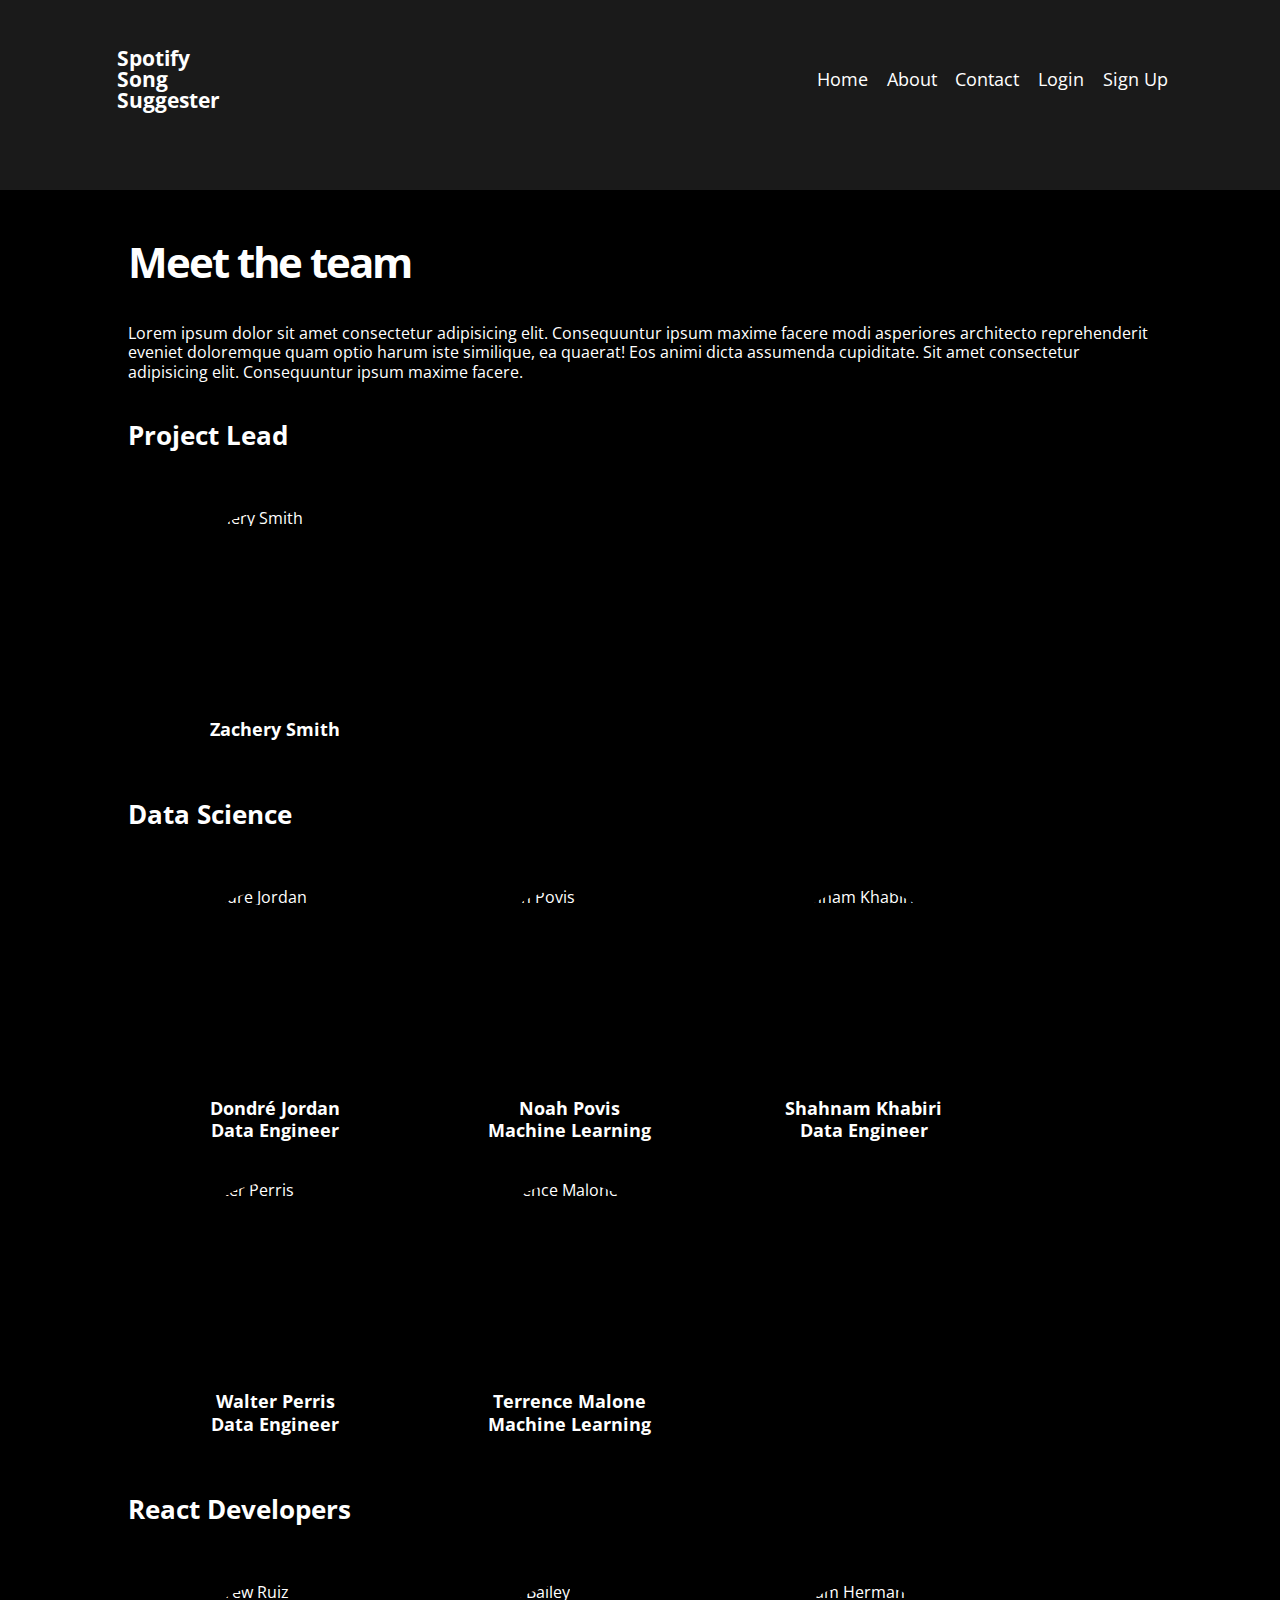
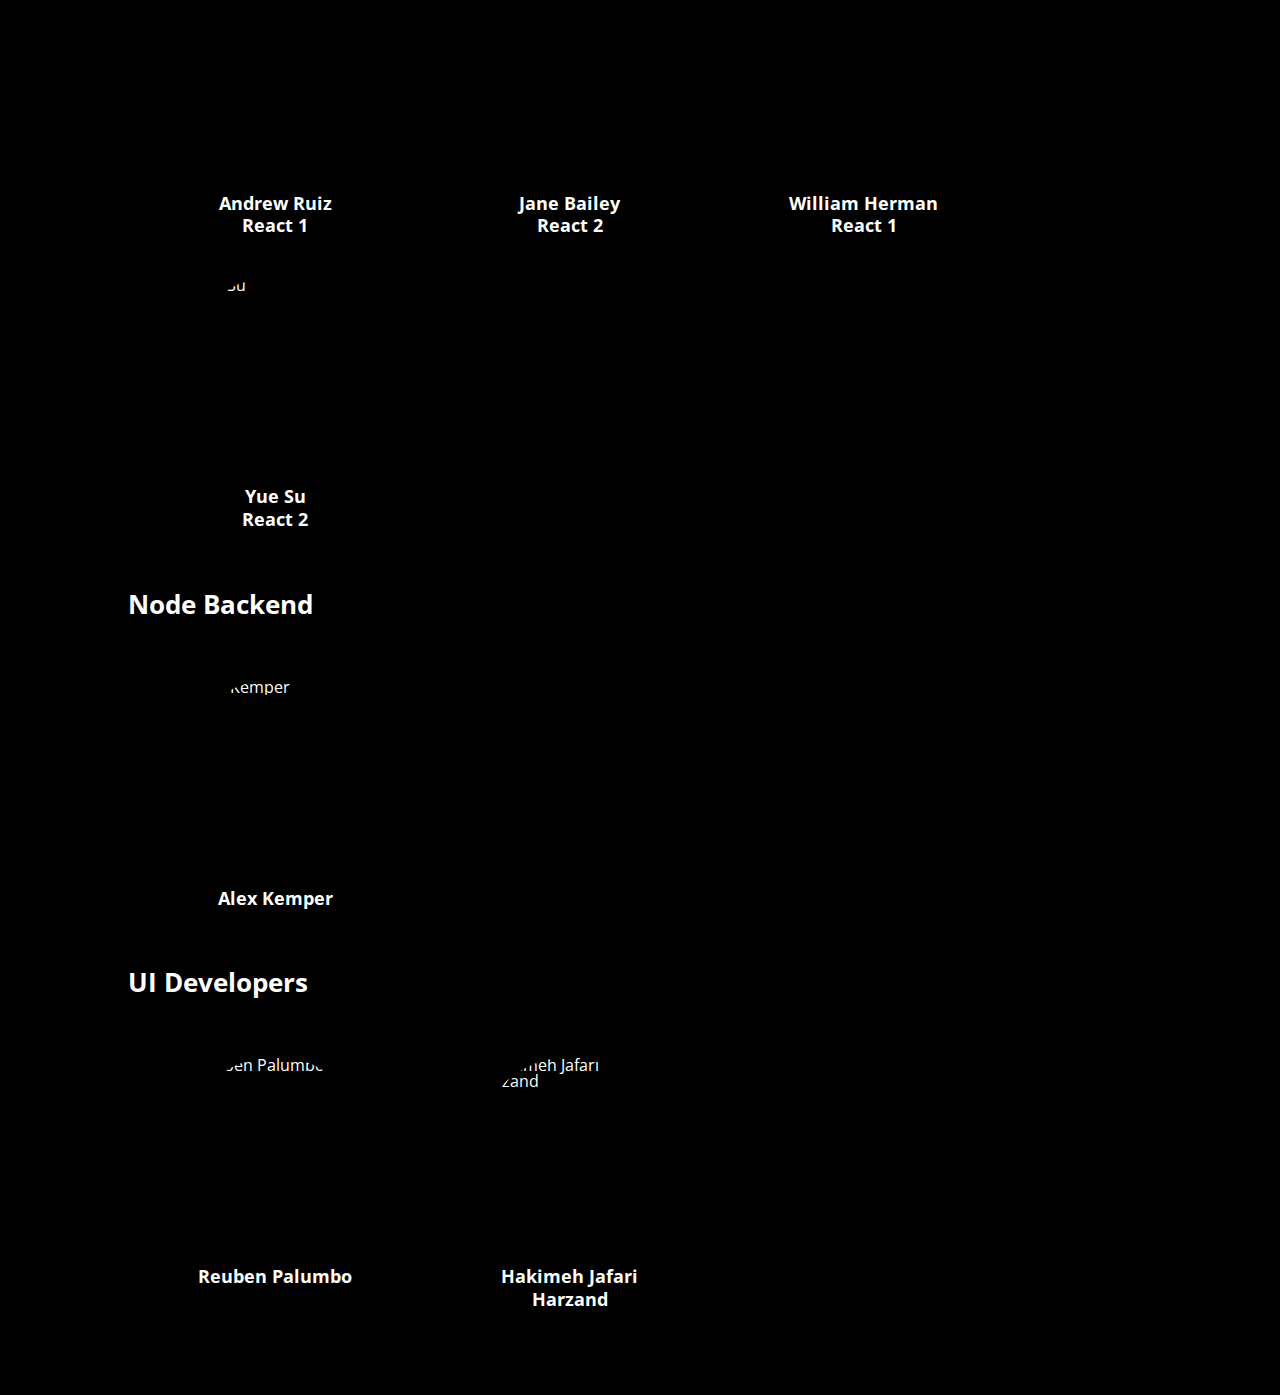
==== commit d321e6ba: "Merge pull request #3 from bw-spotify-song/ui-reuben" ====
--- a/about.html
+++ b/about.html
@@ -16,11 +16,9 @@
       <nav>
         <a href="./index.html">Home</a>
         <a href="./about.html">About</a>
-        <a href="#">Contact</a>
-        <a href="https://spotify-song-suggestor.vercel.app/user/login">Login</a>
-        <a href="https://spotify-song-suggestor.vercel.app/user/form"
-          >Sign Up</a
-        >
+        <a href="./contact.html">Contact</a>
+        <a href="#">Login</a>
+        <a href="#">Sign Up</a>
       </nav>
     </header>
     <div class="body-wrapper">
@@ -179,7 +177,7 @@
         </section>
       </section>
     </div>
-
+    <div id="fakeFooter"></div>
     <footer>
       <div class="footLink">
         <a href="#" class="footIcon">
--- a/styles/index.css
+++ b/styles/index.css
@@ -135,8 +135,8 @@
 body {
   font-family: "Open Sans", sans-serif;
   color: #37352f;
-  /* color: #fff;
-  background-color: black; */
+  color: #fff;
+  background-color: black;
 }
 
 h1 {
@@ -154,7 +154,7 @@
   flex-direction: row;
   justify-content: space-between;
   background-color: #1a1a1a;
-  padding: 3rem 7rem;
+  padding: 3rem 7rem 5rem;
   margin-bottom: 4%;
 }
 header a {
@@ -172,7 +172,7 @@
 }
 i.fab {
   color: #1db954;
-  font-size: 5rem;
+  font-size: 4rem;
   margin-right: 5%;
 }
 nav {
@@ -186,7 +186,7 @@
 
 nav a {
   margin-left: 5%;
-  font-size: 1.2rem;
+  font-size: 1.1rem;
   padding: 0.5rem 0;
   height: 1rem;
 }
@@ -197,16 +197,18 @@
 
 /* Footer */
 footer {
+  position: fixed;
+  bottom: 0;
+  width: 100%;
   display: flex;
   justify-content: flex-end;
   align-items: center;
-  background-color: #1a1a1a;
-  height: 10vh;
+  height: 13vh;
   text-align: center;
-  color: #afafaf;
   font-size: 2rem;
-  width: 100%;
-  margin-top: 5rem;
+}
+#fakeFooter {
+  margin: 5% 0;
 }
 .footLink {
   margin-right: 3%;
@@ -282,7 +284,7 @@
 
 /* Body ---- About page */
 .body-wrapper {
-  padding: 0 15rem;
+  padding: 0 10%;
 }
 .info h1 {
   margin-bottom: 4%;
@@ -324,94 +326,174 @@
   width: 100%;
 }
 
-@media (max-width: 800px) {
-  header {
-    padding: 3rem;
-  }
-  nav {
+/* Contact Page */
+
+.aboutGrid {
+  display: flex;
+  flex-direction: column;
+  justify-content: center;
+  align-items: center;
+  width: 100%;
+  font-family: "Shanti", sans-serif;
+}
+.aboutGrid .minihead {
+  margin: 4% 0;
+}
+.aboutGrid .item {
+  width: 80%;
+  display: flex;
+  flex-direction: row;
+  justify-content: center;
+  margin: 2% 0;
+  padding: 0.5%;
+}
+.item {
+  display: flex;
+  align-items: center;
+}
+.aboutIMG {
+  width: 18%;
+  margin: 2% 5%;
+}
+.item img {
+  width: 100%;
+  border-radius: 10px;
+  border: 3px solid;
+}
+.aboutText {
+  width: 50%;
+  padding: 1%;
+  display: flex;
+  justify-content: left;
+  flex-flow: column nowrap;
+}
+.aboutText div {
+  padding: 0 2%;
+}
+.aboutName {
+  width: 100%;
+  text-align: left;
+}
+.aboutGrid h2 {
+  font-size: 3rem;
+  font-weight: bold;
+  margin-bottom: 3%;
+  border-bottom: 3px solid;
+}
+.aboutGrid h3 {
+  font-size: 3rem;
+  font-weight: bold;
+  margin-bottom: 3%;
+}
+.aboutInfo {
+  display: flex;
+  flex-flow: column nowrap;
+  background: #000;
+  border-radius: 20px;
+  text-align: left;
+  width: 100%;
+}
+.aboutInfo i {
+  color: #fff;
+  font-size: 2.5rem;
+}
+.aboutInfo a {
+  margin: 2% 0;
+  width: 50%;
+}
+.aboutInfo i:hover {
+  color: #1db954;
+}
+
+#pos1 {
+  order: 14;
+}
+#pos2 {
+  order: 2;
+}
+#pos3 {
+  order: 3;
+}
+#pos4 {
+  order: 4;
+}
+#pos5 {
+  order: 5;
+}
+#pos6 {
+  order: 6;
+}
+#pos7 {
+  order: 7;
+}
+#pos8 {
+  order: 8;
+}
+#pos9 {
+  order: 9;
+}
+#pos10 {
+  order: 10;
+}
+#pos11 {
+  order: 11;
+}
+#pos12 {
+  order: 12;
+}
+#pos13 {
+  order: 13;
+}
+
+/* Media */
+@media (max-width: 500px) {
+  /* About Page*/
+  .people h3 {
+    margin: 4% 0;
+  }
+  .indiv {
+    width: 80%;
+    margin: 2% 5%;
+    max-width: 100%;
+  }
+  .indiv .pic {
+    height: 80%;
+    max-height: 100%;
+  }
+  .indiv img {
+    width: 100%;
+    max-width: 100%;
+  }
+  /* Contact Page */
+
+  .aboutGrid .item {
+    width: 100%;
+    flex-direction: column;
+  }
+  .item {
+    display: flex;
+    align-items: center;
+  }
+  .aboutIMG {
+    width: 55%;
+    margin: 3% 5%;
+  }
+  .item img {
+    width: 100%;
+  }
+  .aboutText {
     width: 60%;
-  }
-  .description {
-    padding: 0 4.5rem 3.5rem;
-  }
-  .signup a {
-    margin-top: 4rem;
-  }
-  .description img {
-    width: 17rem;
-    height: 17rem;
-  }
-  .description p {
-    width: 50%;
-  }
-  .signup {
-    padding-bottom: 1rem;
-  }
-}
-
-@media (max-width: 500px) {
-  body {
-    max-width: 100vw;
-  }
-  i.fab {
-    font-size: 3.5rem;
-  }
-  header {
-    padding: 1rem 0.5rem 0.8rem;
-    flex-flow: column;
-    /* width: 100vw; */
-  }
-  .header-logo {
-    justify-content: flex-start;
-    margin-left: 1rem;
-  }
-  .header-logo a {
-    font-size: 0.9rem;
-  }
-  nav {
+    flex-flow: column nowrap;
+    margin-bottom: 5%;
+  }
+  .aboutName {
     width: 100%;
-    justify-content: space-around;
-    margin-top: 1.1rem;
-  }
-  nav a {
-    font-size: 0.8rem;
-    margin: 0 0.6rem;
-  }
-  nav a:last-child {
-    display: none;
-  }
-  .landing-page {
-    font-size: 0.9rem;
-  }
-  .description {
-    flex-direction: column;
-    padding: 0;
-    align-items: stretch;
-    width: 100vw;
-  }
-  .description img {
-    width: 100vw;
-    height: 14rem;
-    border-radius: 0;
-    margin-top: 1.5rem;
-  }
-  .description p {
-    line-height: 1.3rem;
-    width: 70%;
-    margin: 0 auto;
-    text-align: center;
-  }
-  .signup {
-    padding: 2rem 0;
-    align-items: baseline;
-  }
-  .signup p {
-    width: 70%;
-    margin: 0 auto;
-  }
-  .signup a {
-    font-size: 1.8rem;
-    margin: 3rem auto 0;
-    padding: 1.2rem 2.5rem;
-  }
-}
+    text-align: left;
+  }
+  .aboutInfo i {
+    font-size: 2rem;
+  }
+  .aboutInfo a {
+    width: 100%;
+  }
+}
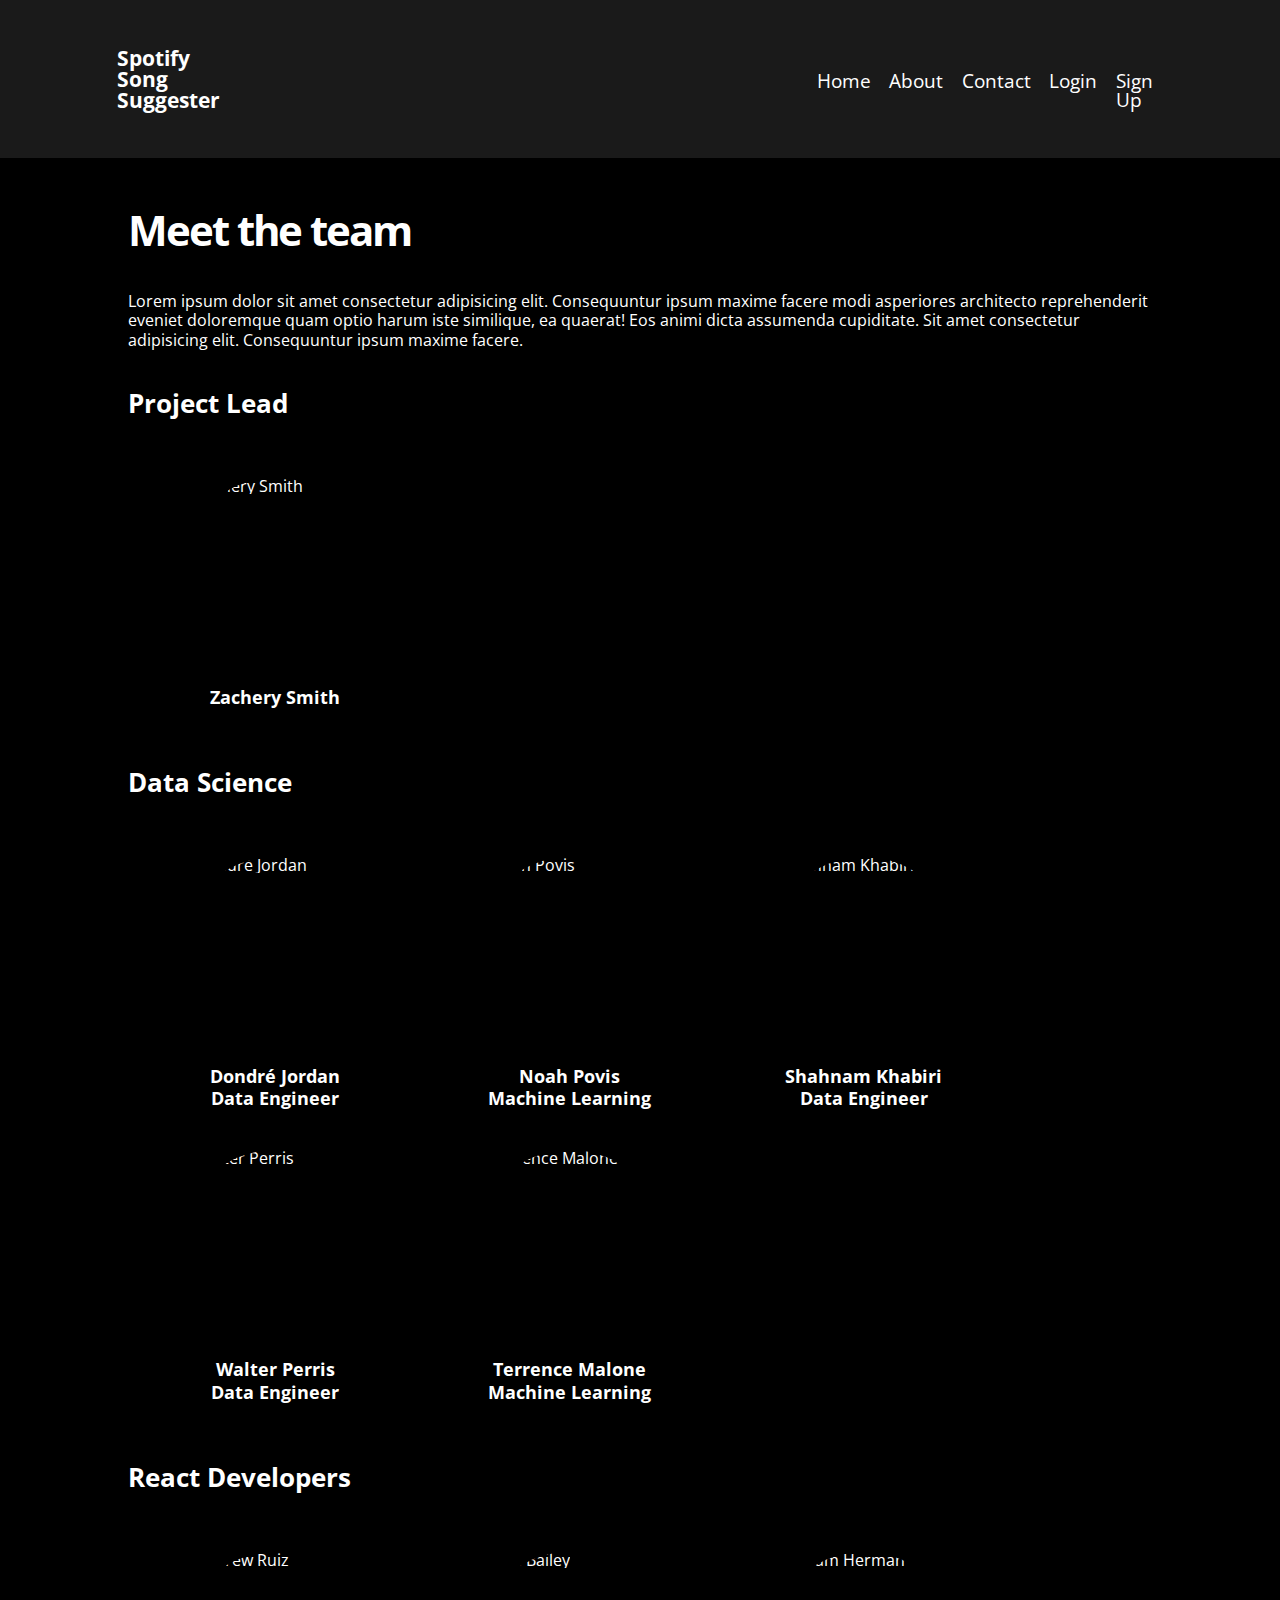
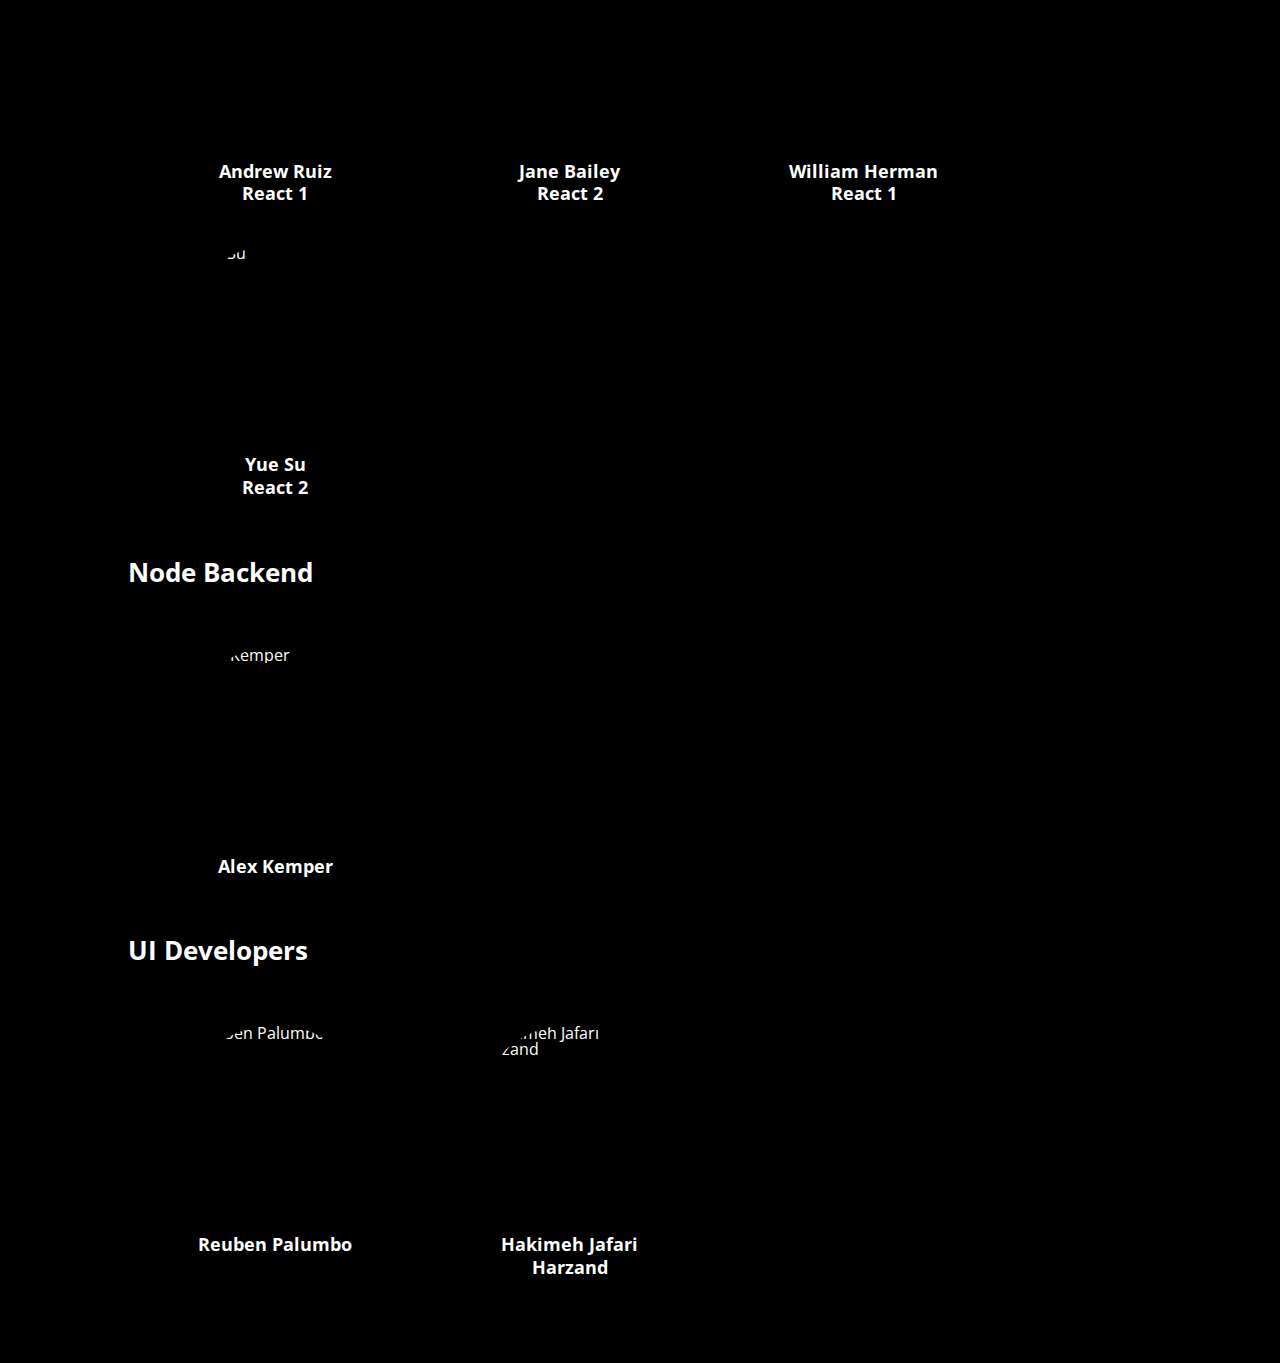
==== commit 8cbdabfb: "Pull from Master" ====
--- a/about.html
+++ b/about.html
@@ -17,8 +17,10 @@
         <a href="./index.html">Home</a>
         <a href="./about.html">About</a>
         <a href="./contact.html">Contact</a>
-        <a href="#">Login</a>
-        <a href="#">Sign Up</a>
+        <a href="https://spotify-song-suggestor.vercel.app/user/login">Login</a>
+        <a href="https://spotify-song-suggestor.vercel.app/user/form"
+          >Sign Up</a
+        >
       </nav>
     </header>
     <div class="body-wrapper">
--- a/styles/index.css
+++ b/styles/index.css
@@ -154,7 +154,7 @@
   flex-direction: row;
   justify-content: space-between;
   background-color: #1a1a1a;
-  padding: 3rem 7rem 5rem;
+  padding: 3rem 7rem;
   margin-bottom: 4%;
 }
 header a {
@@ -172,7 +172,7 @@
 }
 i.fab {
   color: #1db954;
-  font-size: 4rem;
+  font-size: 5rem;
   margin-right: 5%;
 }
 nav {
@@ -186,7 +186,7 @@
 
 nav a {
   margin-left: 5%;
-  font-size: 1.1rem;
+  font-size: 1.2rem;
   padding: 0.5rem 0;
   height: 1rem;
 }
@@ -326,6 +326,31 @@
   width: 100%;
 }
 
+@media (max-width: 800px) {
+  header {
+    padding: 3rem;
+  }
+  nav {
+    width: 60%;
+  }
+  .description {
+    padding: 0 4.5rem 3.5rem;
+  }
+  .signup a {
+    margin-top: 4rem;
+  }
+  .description img {
+    width: 17rem;
+    height: 17rem;
+  }
+  .description p {
+    width: 50%;
+  }
+  .signup {
+    padding-bottom: 1rem;
+  }
+}
+
 /* Contact Page */
 
 .aboutGrid {
@@ -447,6 +472,71 @@
 
 /* Media */
 @media (max-width: 500px) {
+  body {
+    max-width: 100vw;
+  }
+  i.fab {
+    font-size: 3.5rem;
+  }
+  header {
+    padding: 1rem 0.5rem 0.8rem;
+    flex-flow: column;
+    /* width: 100vw; */
+  }
+  .header-logo {
+    justify-content: flex-start;
+    margin-left: 1rem;
+  }
+  .header-logo a {
+    font-size: 0.9rem;
+  }
+  nav {
+    width: 100%;
+    justify-content: space-around;
+    margin-top: 1.1rem;
+  }
+  nav a {
+    font-size: 0.8rem;
+    margin: 0 0.6rem;
+  }
+  nav a:last-child {
+    display: none;
+  }
+  .landing-page {
+    font-size: 0.9rem;
+  }
+  .description {
+    flex-direction: column;
+    padding: 0;
+    align-items: stretch;
+    width: 100vw;
+  }
+  .description img {
+    width: 100vw;
+    height: 14rem;
+    border-radius: 0;
+    margin-top: 1.5rem;
+  }
+  .description p {
+    line-height: 1.3rem;
+    width: 70%;
+    margin: 0 auto;
+    text-align: center;
+  }
+  .signup {
+    padding: 2rem 0;
+    align-items: baseline;
+  }
+  .signup p {
+    width: 70%;
+    margin: 0 auto;
+  }
+  .signup a {
+    font-size: 1.8rem;
+    margin: 3rem auto 0;
+    padding: 1.2rem 2.5rem;
+  }
+
   /* About Page*/
   .people h3 {
     margin: 4% 0;
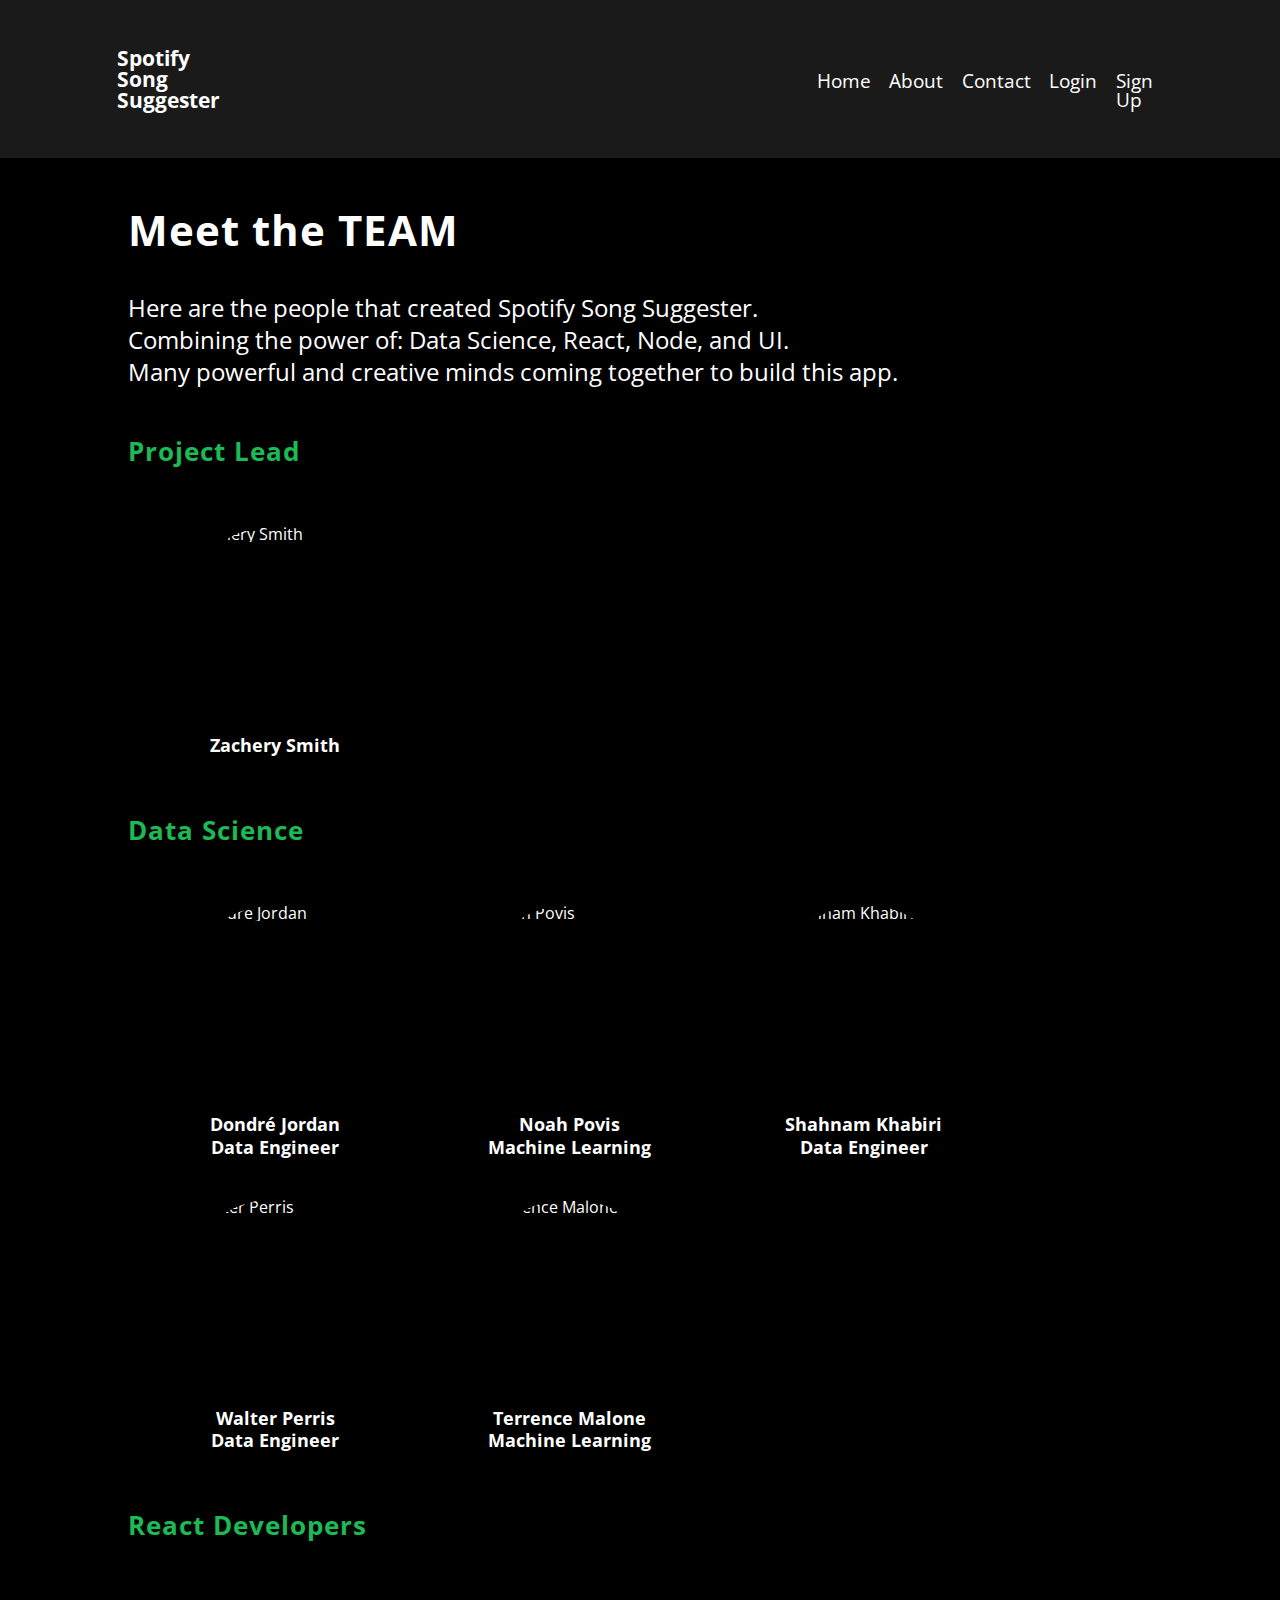
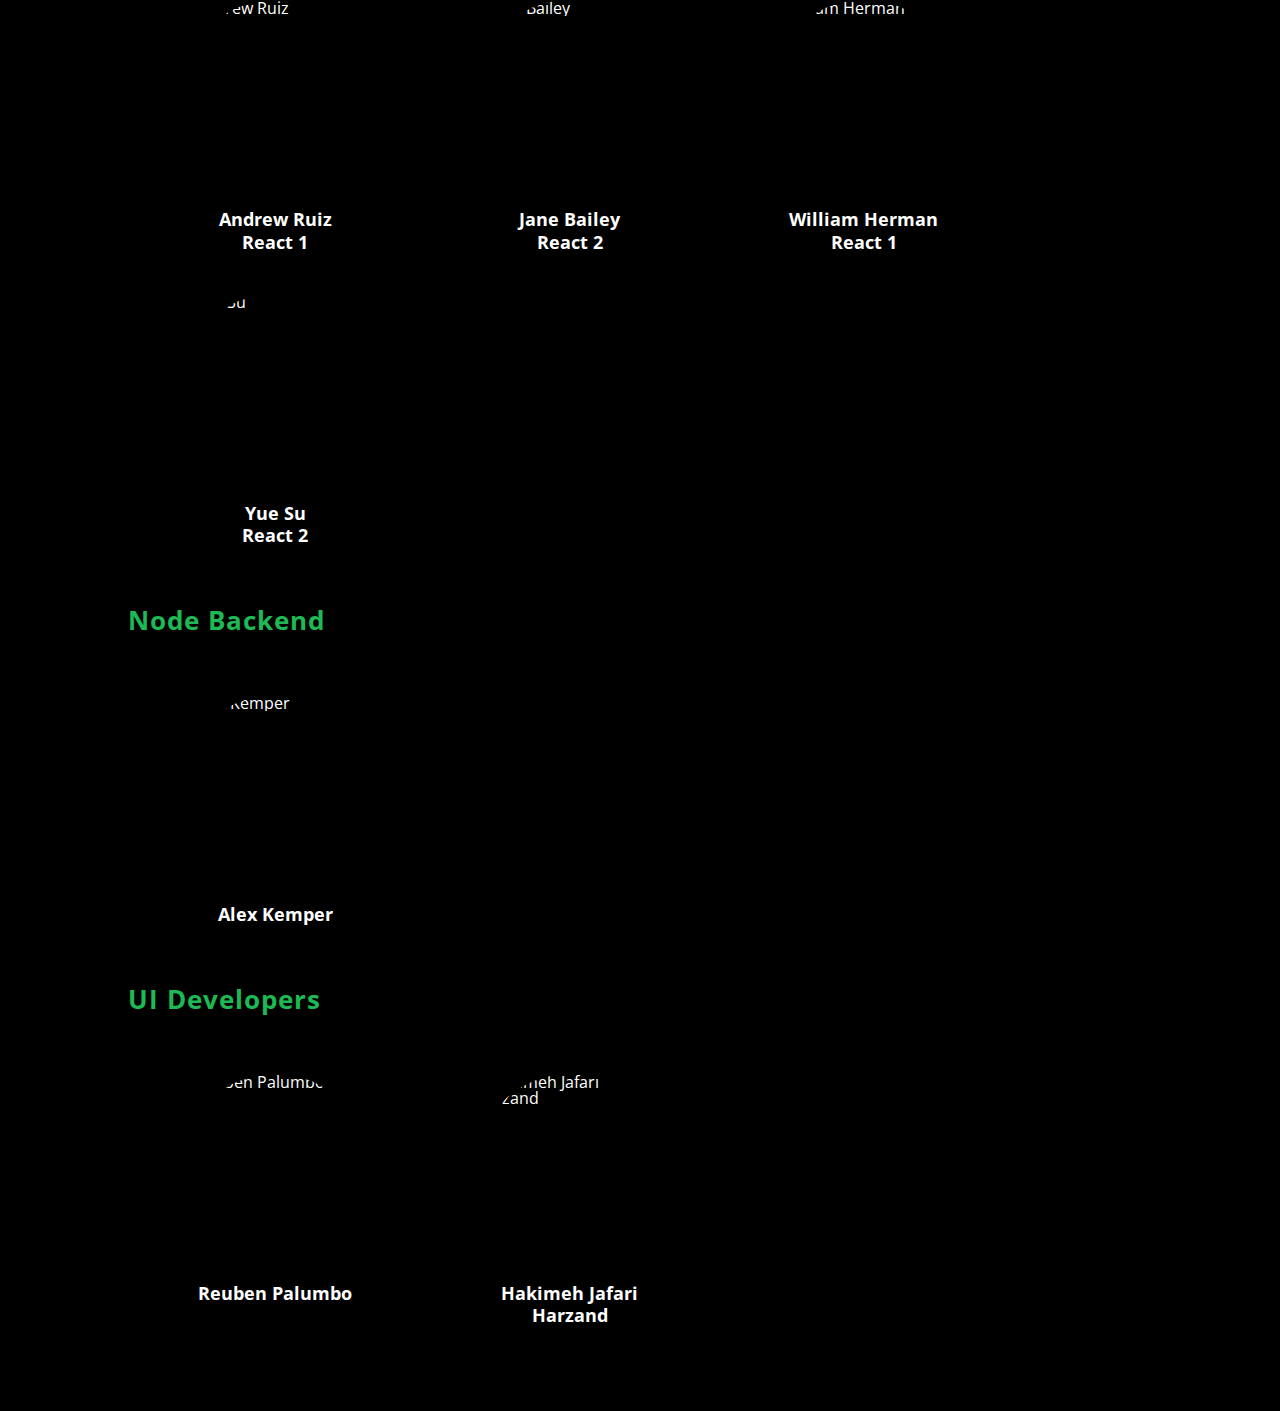
==== commit 42e9f1e4: "Checkpoint 1 - Finishing touches" ====
--- a/about.html
+++ b/about.html
@@ -25,13 +25,11 @@
     </header>
     <div class="body-wrapper">
       <div class="info">
-        <h1>Meet the team</h1>
+        <h1>Meet the TEAM</h1>
         <p>
-          Lorem ipsum dolor sit amet consectetur adipisicing elit. Consequuntur
-          ipsum maxime facere modi asperiores architecto reprehenderit eveniet
-          doloremque quam optio harum iste similique, ea quaerat! Eos animi
-          dicta assumenda cupiditate. Sit amet consectetur adipisicing elit.
-          Consequuntur ipsum maxime facere.
+          Here are the people that created Spotify Song Suggester. <br />
+          Combining the power of: Data Science, React, Node, and UI. <br />Many
+          powerful and creative minds coming together to build this app.
         </p>
       </div>
       <section class="people">
--- a/styles/index.css
+++ b/styles/index.css
@@ -149,6 +149,7 @@
   font-weight: bold;
 }
 /* Header */
+
 header {
   display: flex;
   flex-direction: row;
@@ -222,11 +223,10 @@
   font-size: 1.5rem;
   width: 150%;
   background-color: #1a1a1a;
-  border: 3px solid #000;
-  color: #fff;
+  color: #1db954;
   text-align: center;
   border-radius: 6px;
-  padding: 5% 0;
+  padding: 10% 0;
   position: absolute;
   z-index: 1;
   bottom: 120%;
@@ -246,11 +246,11 @@
   flex-direction: row;
   justify-content: space-around;
   align-items: center;
-  border-bottom: 2px solid #efefef;
+  /* border-bottom: 2px solid #efefef; */
 }
 .description img {
-  width: 20rem;
-  height: 20rem;
+  width: 25%;
+  height: 25%;
   border-radius: 0.2rem;
 }
 .description p {
@@ -259,7 +259,7 @@
 }
 
 .signup {
-  width: 100vw;
+  width: 100%;
   display: flex;
   flex-direction: column;
   align-items: center;
@@ -288,13 +288,18 @@
 }
 .info h1 {
   margin-bottom: 4%;
+  letter-spacing: 1px;
 }
 .info p {
-  line-height: 1.2rem;
+  line-height: 2rem;
+  font-size: 1.5rem;
+  margin-bottom: 5%;
 }
 
 .people h3 {
   margin: 4% 0;
+  color: #1db954;
+  letter-spacing: 1px;
 }
 .indiv {
   width: 15vw;
@@ -326,31 +331,6 @@
   width: 100%;
 }
 
-@media (max-width: 800px) {
-  header {
-    padding: 3rem;
-  }
-  nav {
-    width: 60%;
-  }
-  .description {
-    padding: 0 4.5rem 3.5rem;
-  }
-  .signup a {
-    margin-top: 4rem;
-  }
-  .description img {
-    width: 17rem;
-    height: 17rem;
-  }
-  .description p {
-    width: 50%;
-  }
-  .signup {
-    padding-bottom: 1rem;
-  }
-}
-
 /* Contact Page */
 
 .aboutGrid {
@@ -424,7 +404,7 @@
 }
 .aboutInfo a {
   margin: 2% 0;
-  width: 50%;
+  width: 80%;
 }
 .aboutInfo i:hover {
   color: #1db954;
@@ -471,6 +451,45 @@
 }
 
 /* Media */
+@media (max-width: 800px) {
+  header {
+    padding: 3rem;
+    width: 100%;
+  }
+  nav {
+    width: 60%;
+  }
+  .description {
+    padding: 0 4.5rem 3.5rem;
+  }
+  .signup a {
+    margin-top: 4rem;
+  }
+  .description img {
+    width: 17rem;
+    height: 17rem;
+  }
+  .description p {
+    width: 50%;
+  }
+  .signup {
+    padding-bottom: 1rem;
+  }
+  /* Contact */
+  .aboutName {
+    width: 150%;
+  }
+  .aboutIMG {
+    width: 30%;
+  }
+  .aboutInfo a {
+    width: 125%;
+  }
+  .aboutGrid .item {
+    margin: 4% 0;
+  }
+}
+
 @media (max-width: 500px) {
   body {
     max-width: 100vw;
